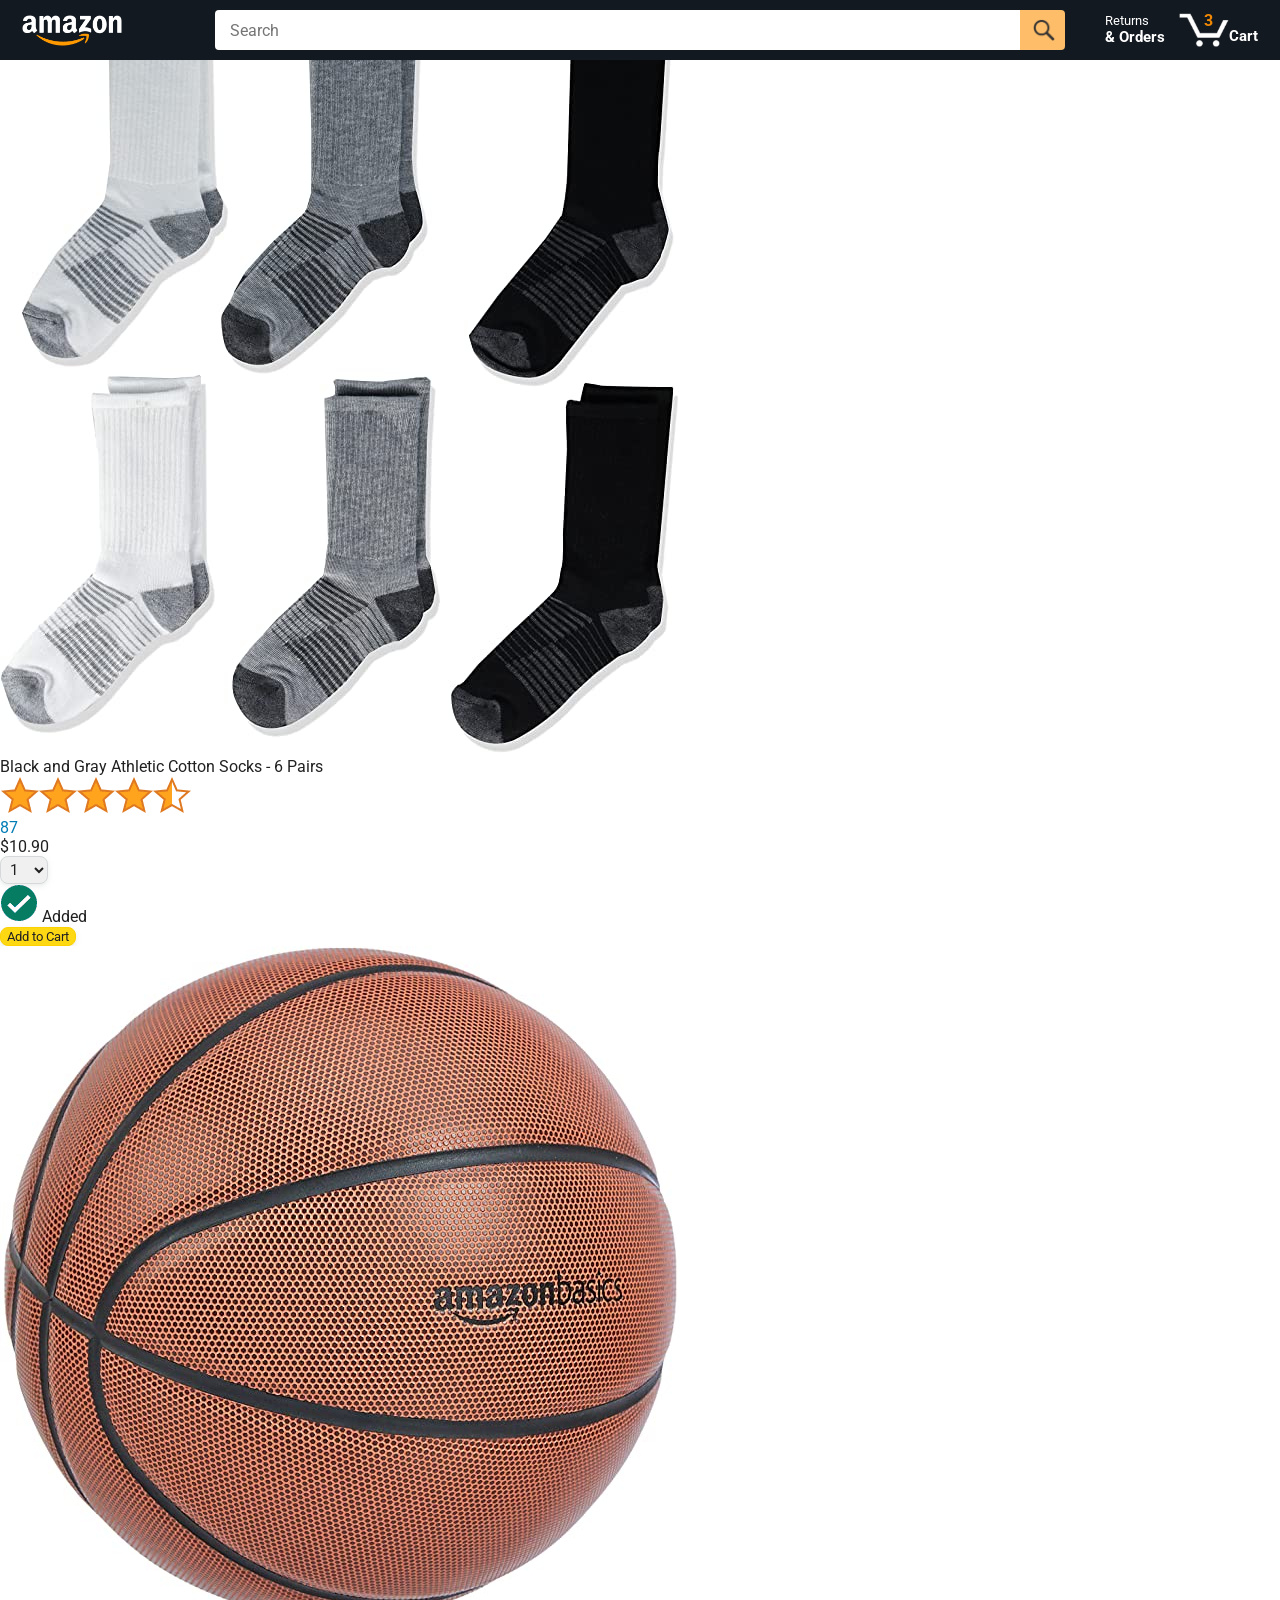
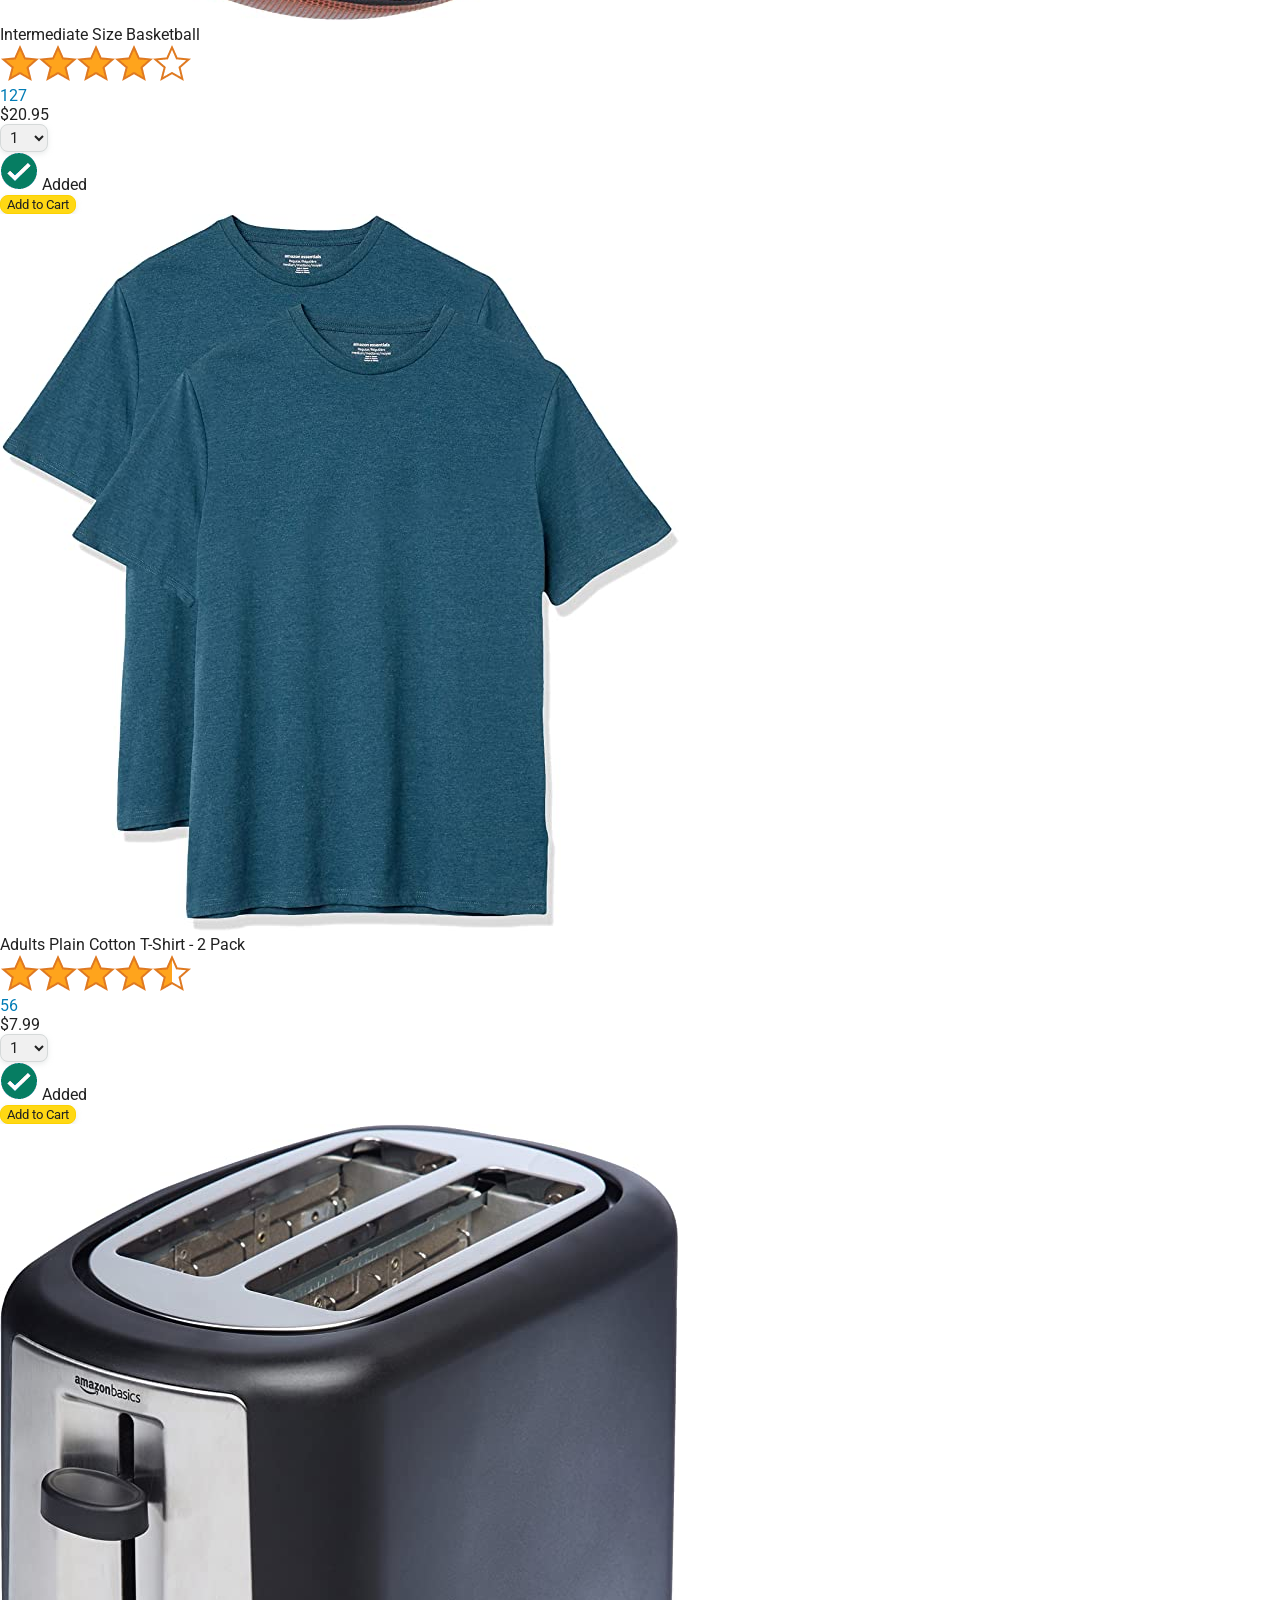
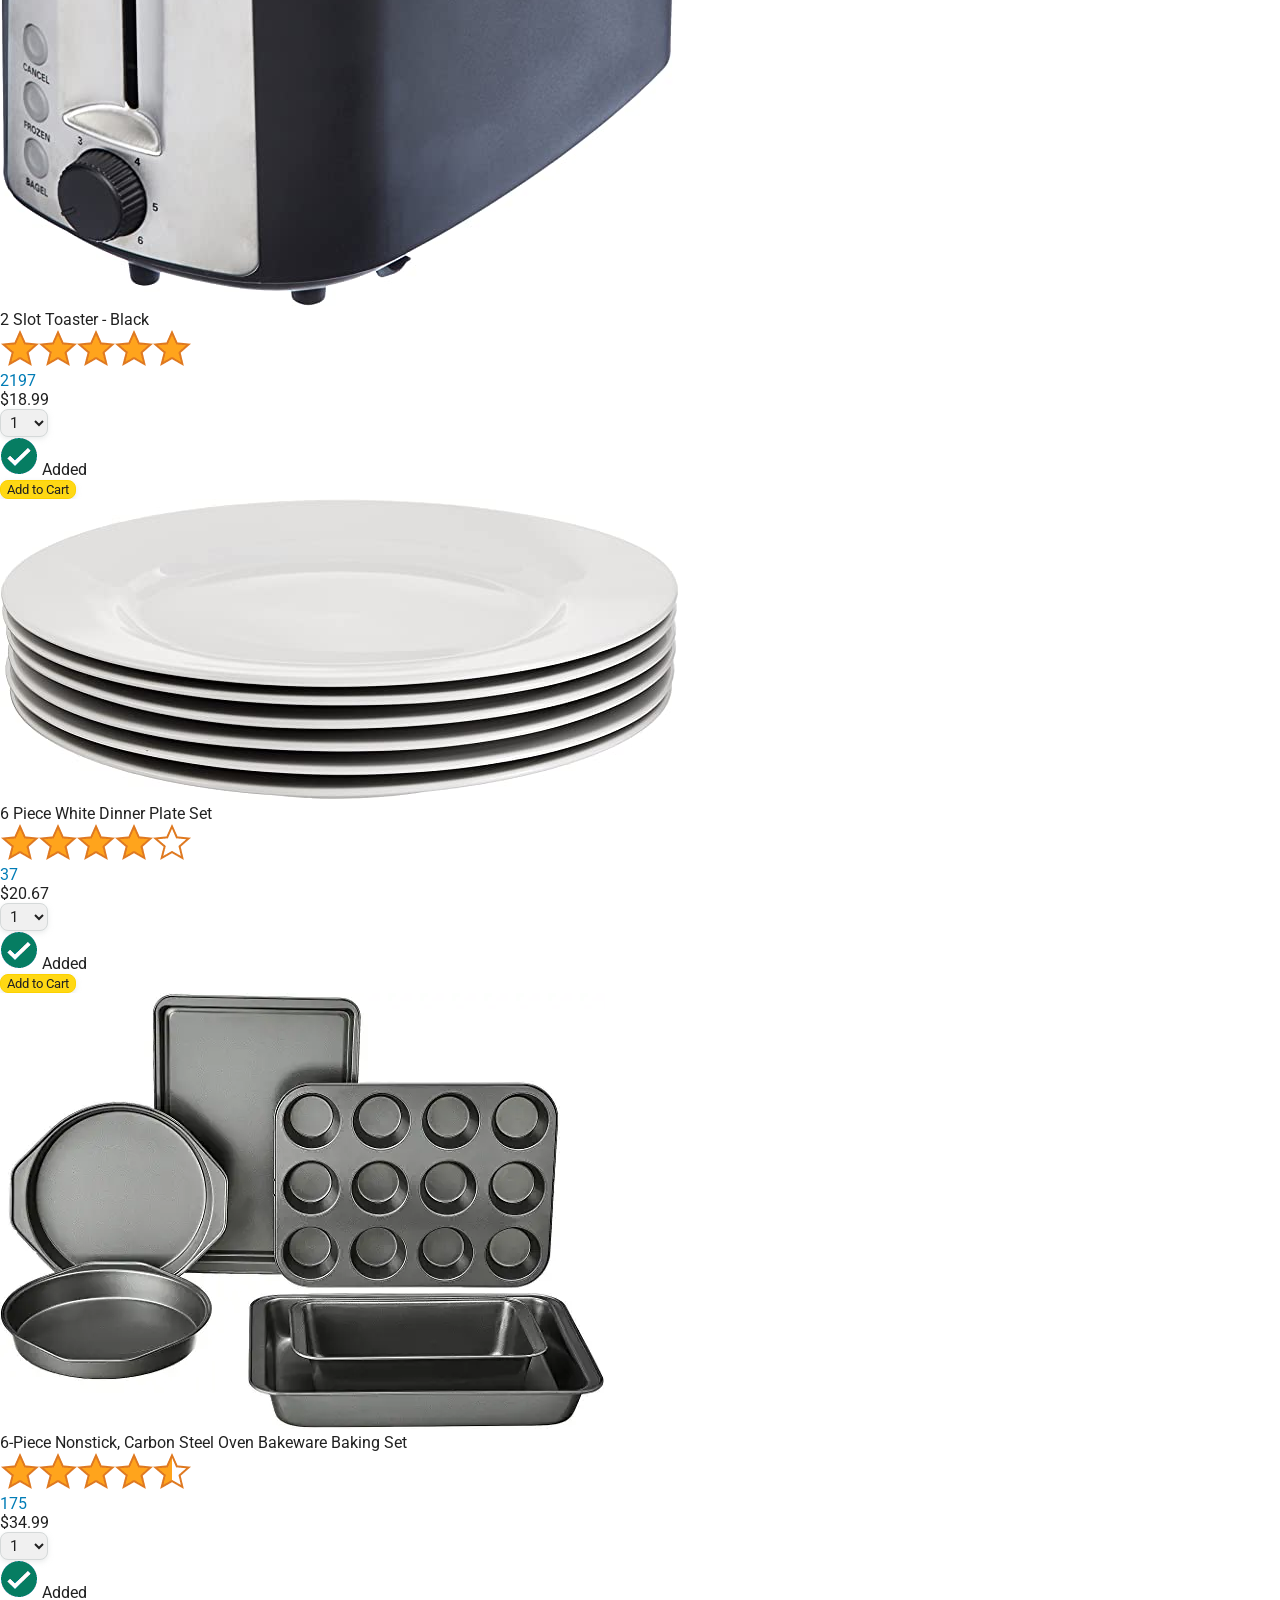
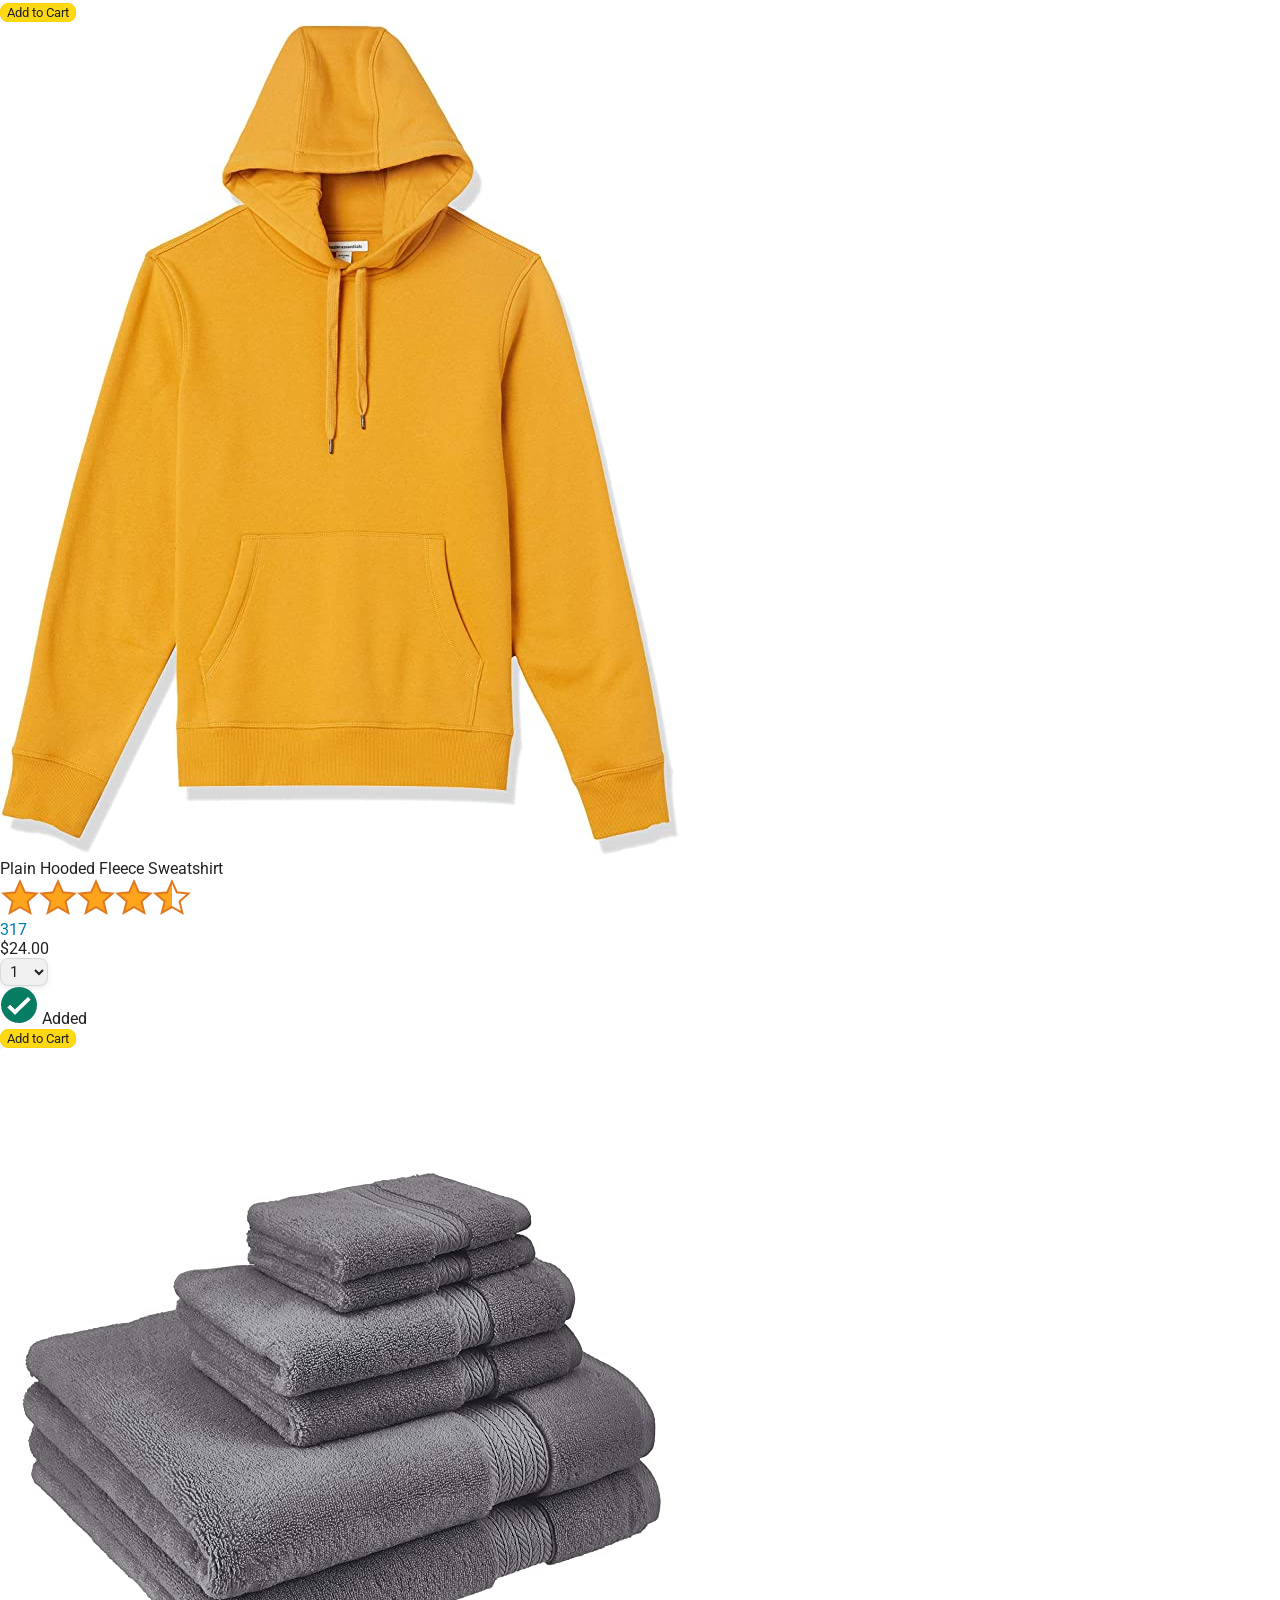
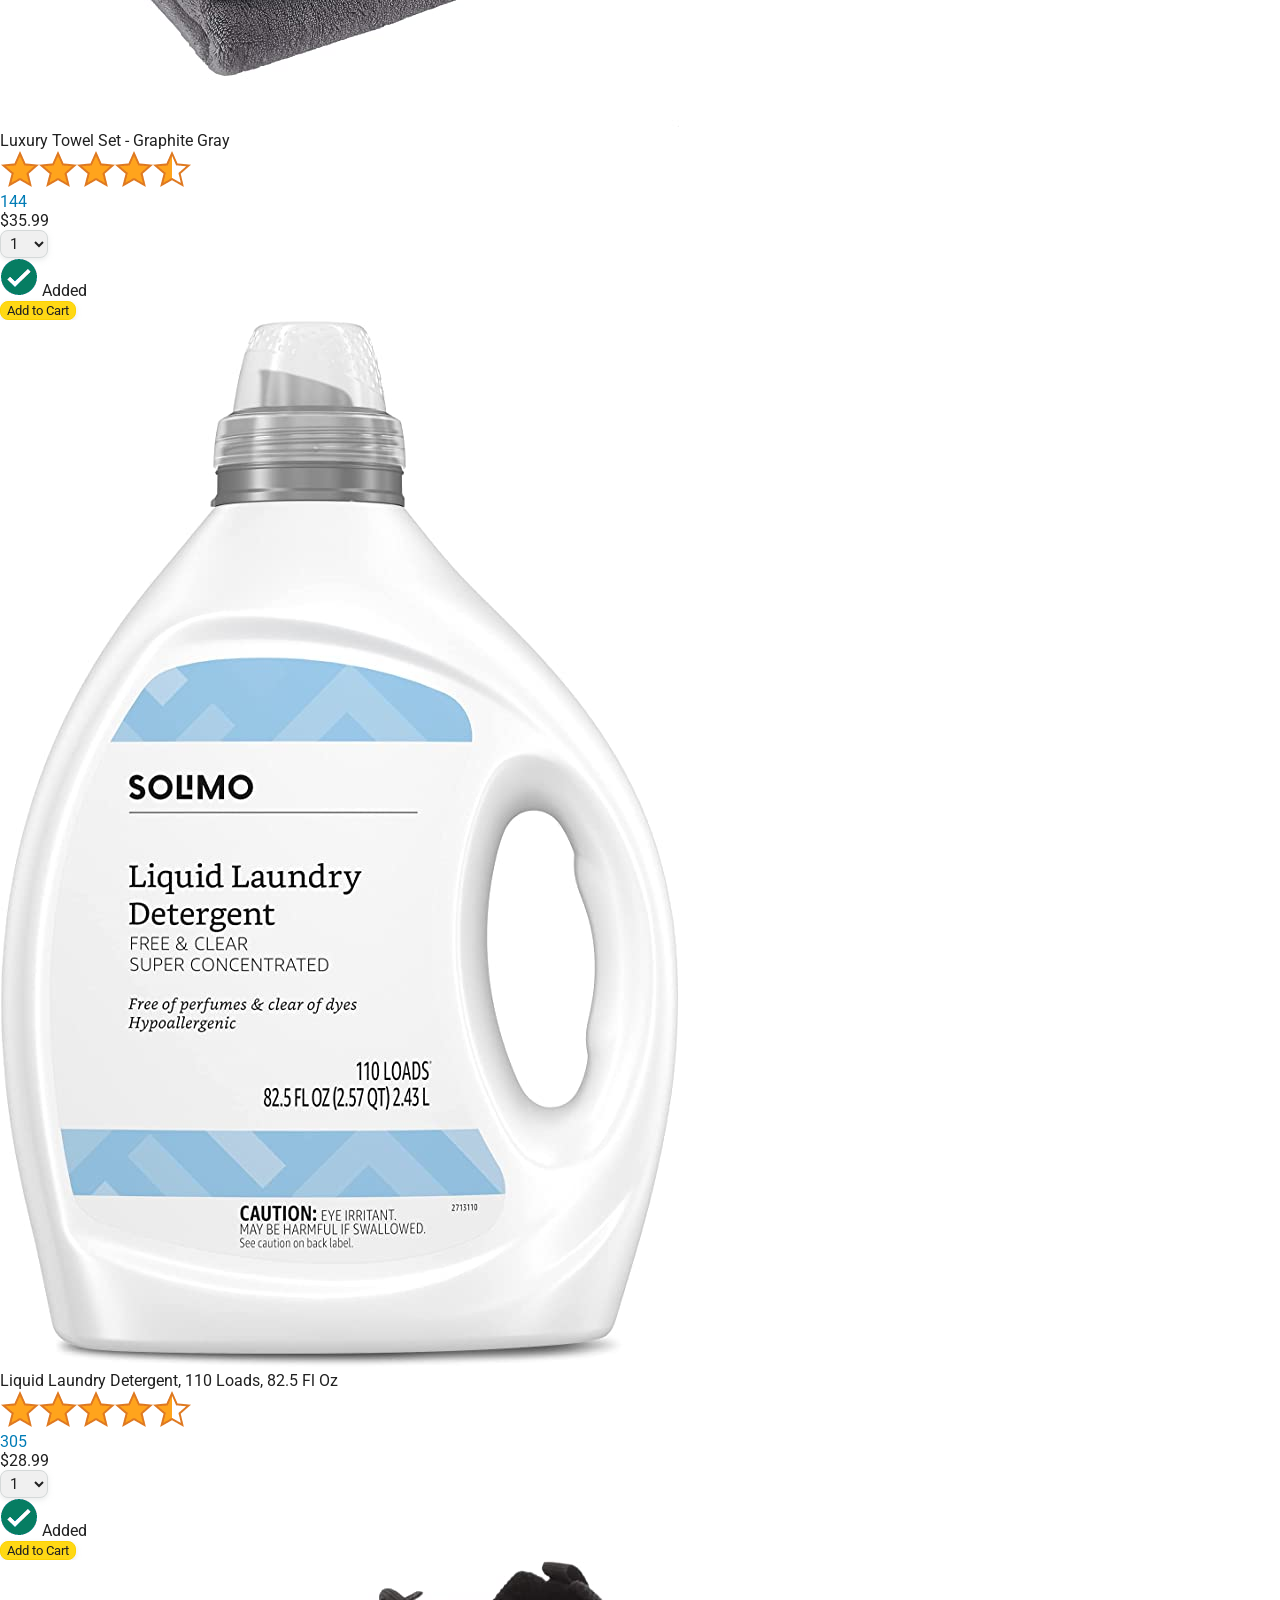
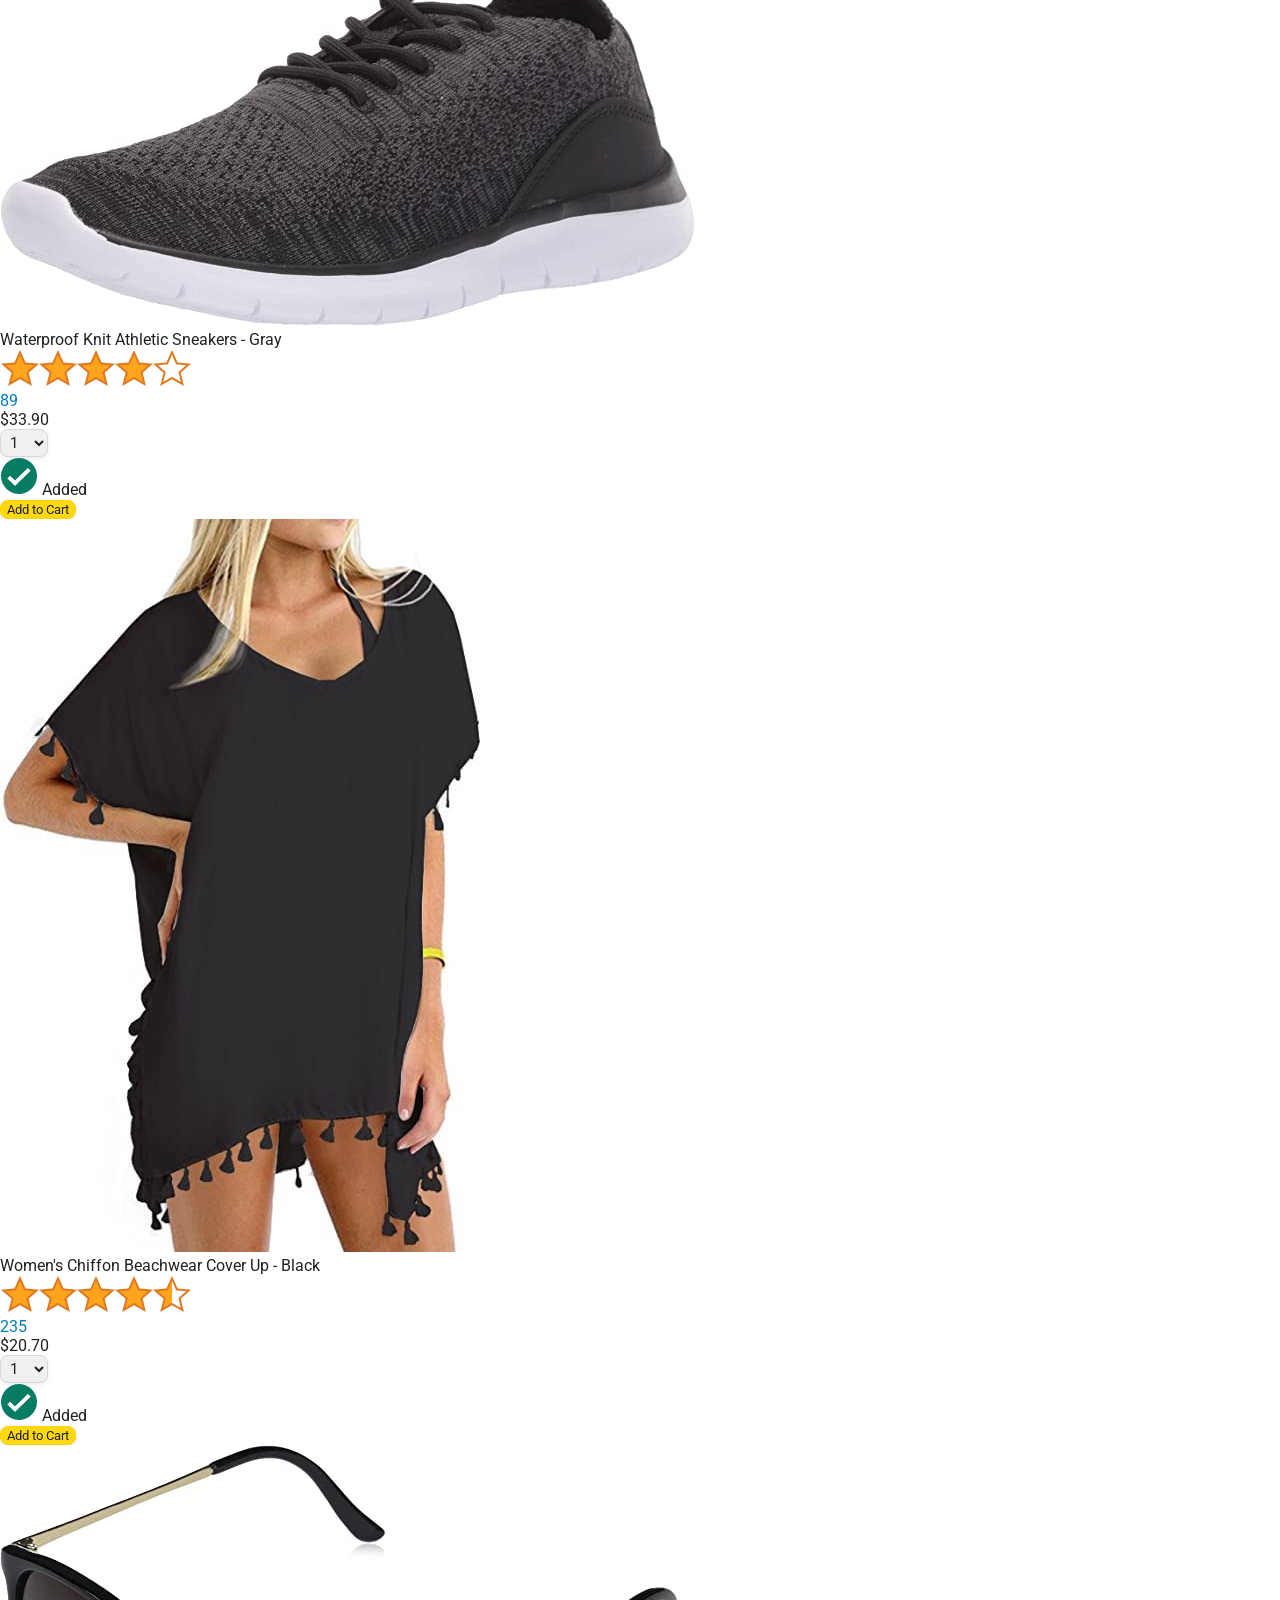
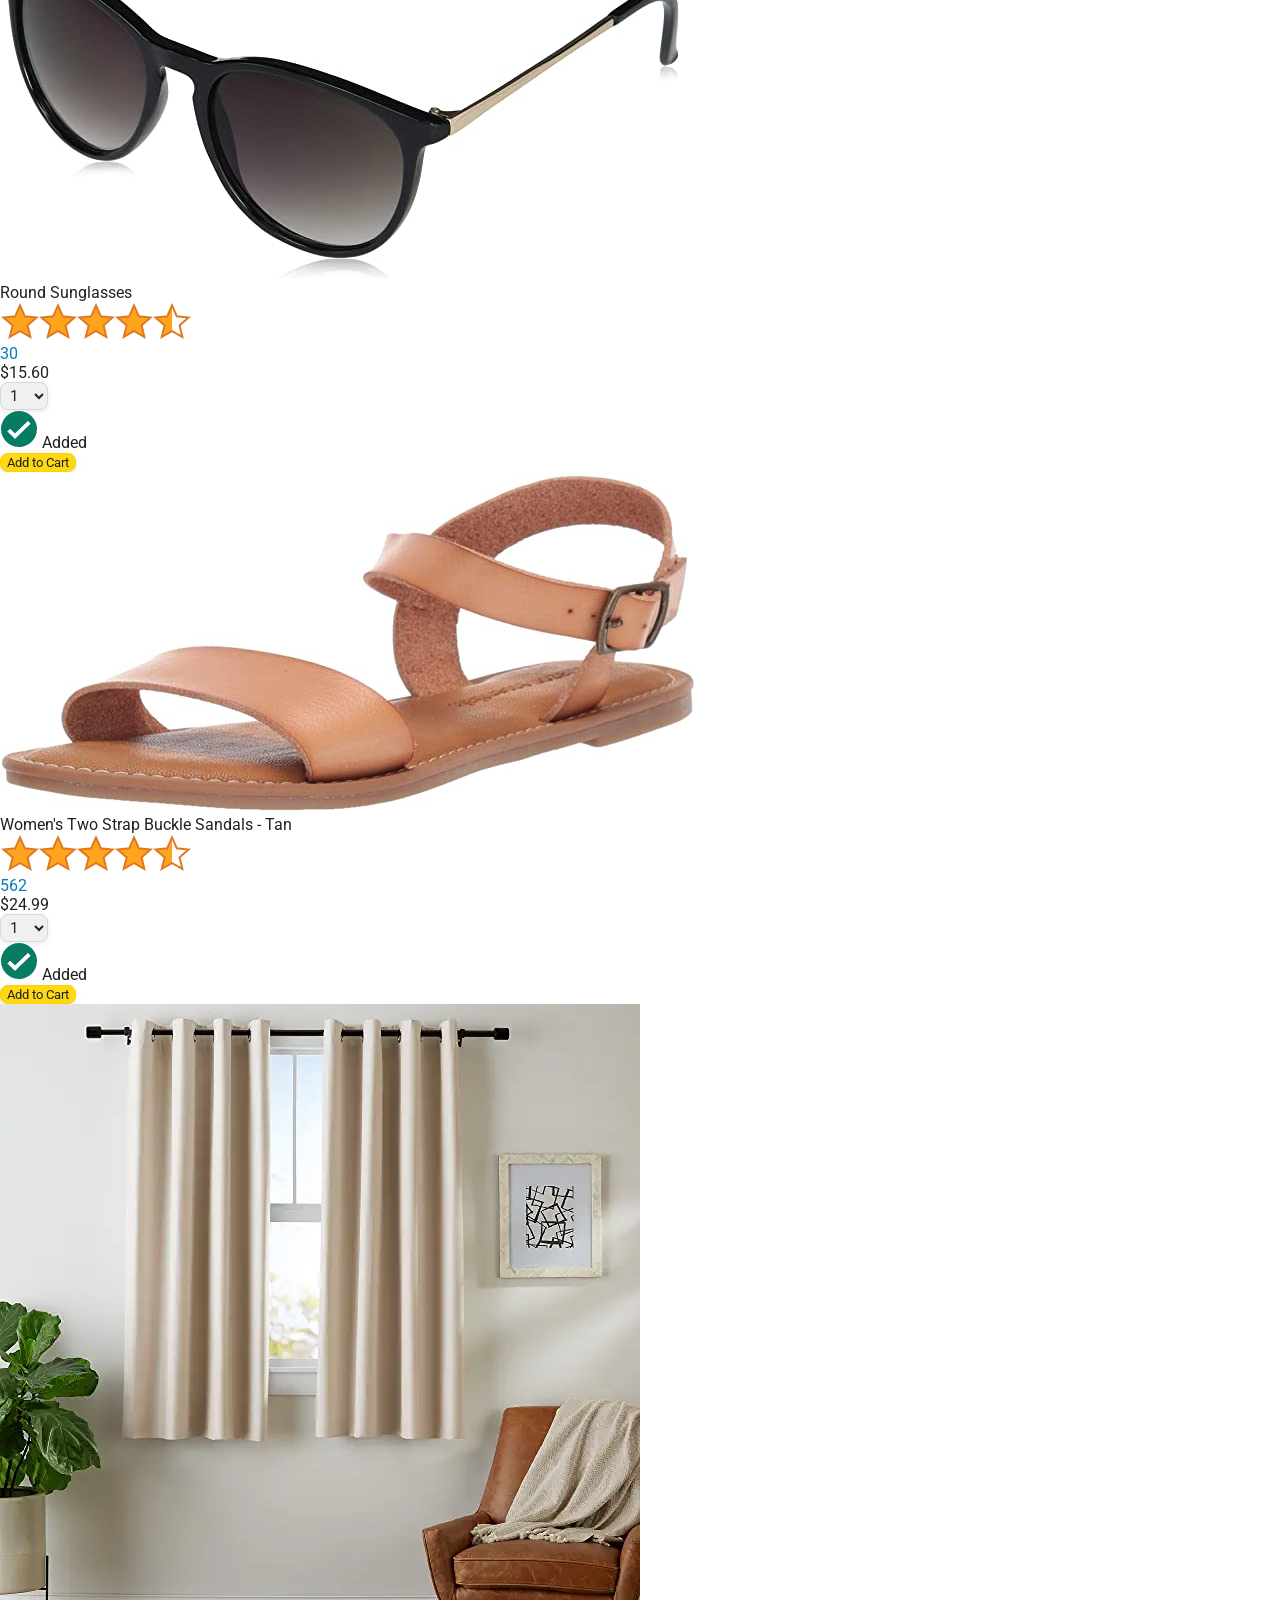
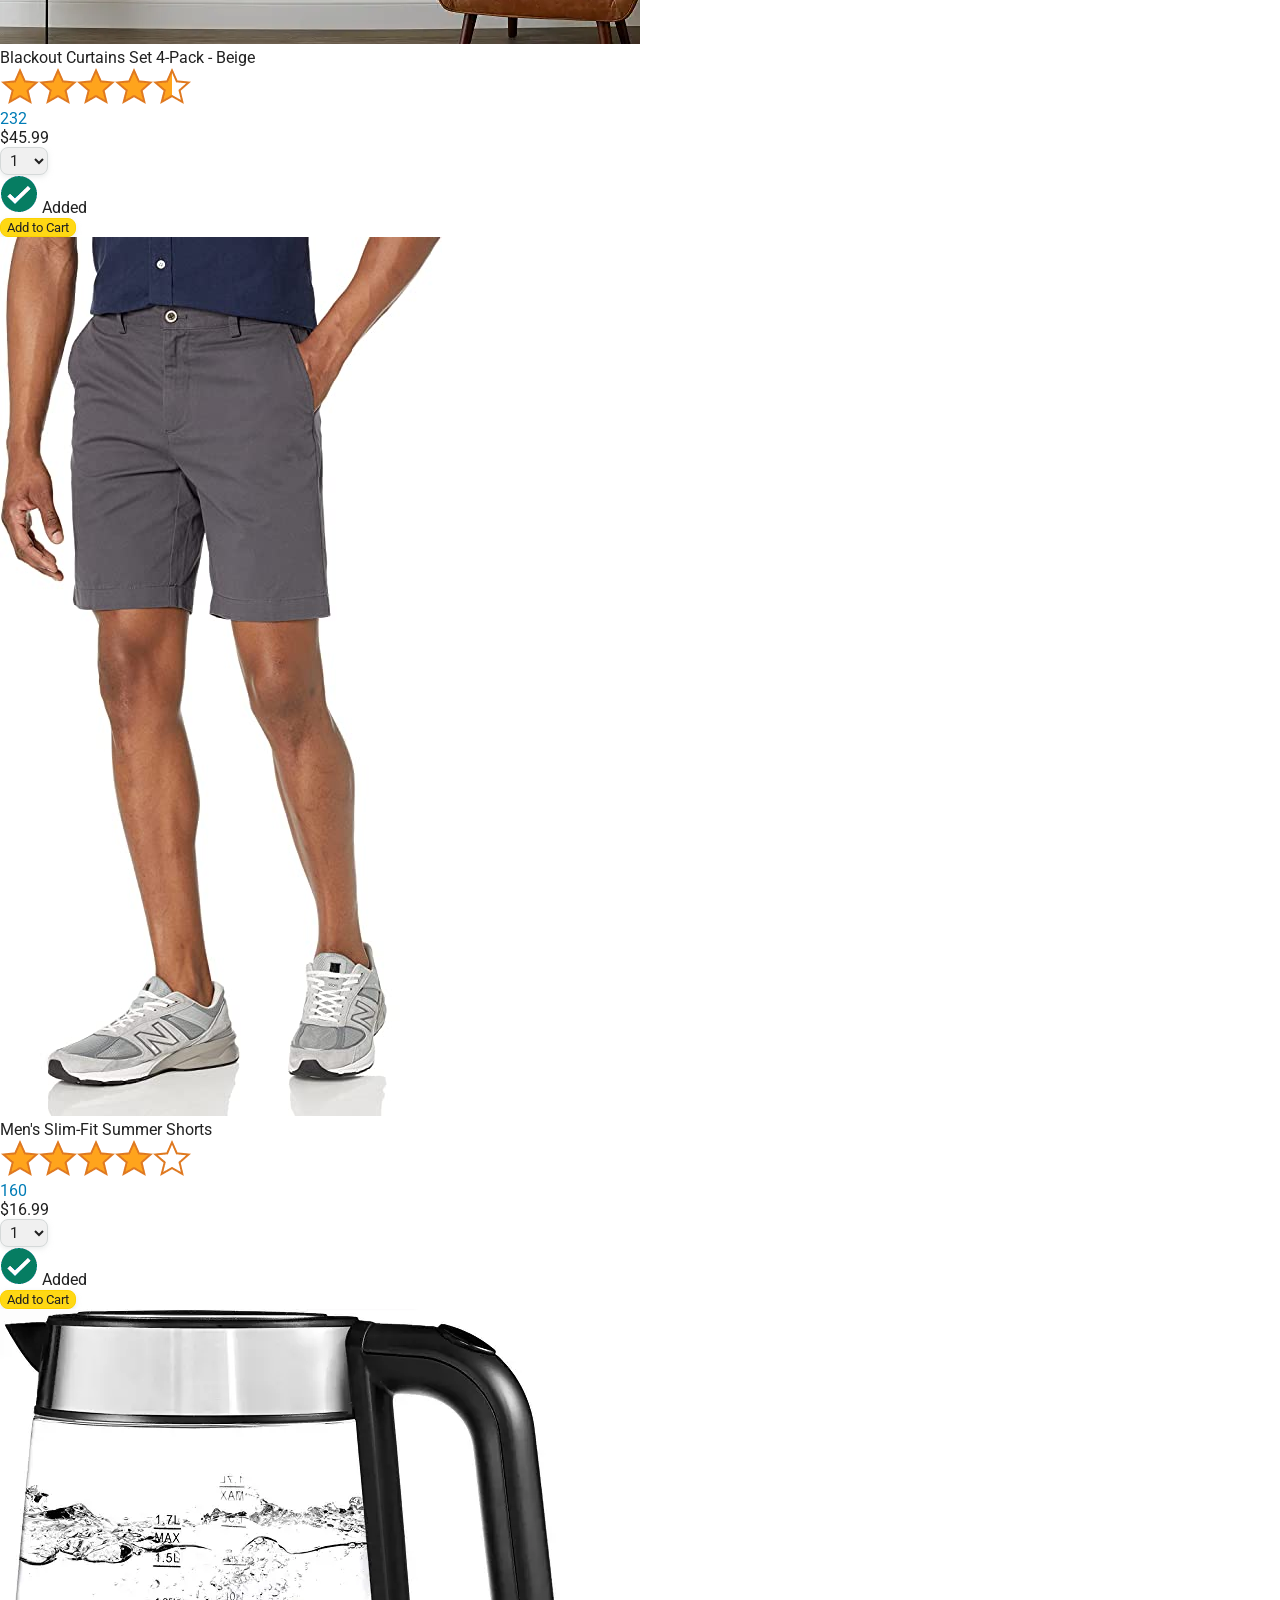
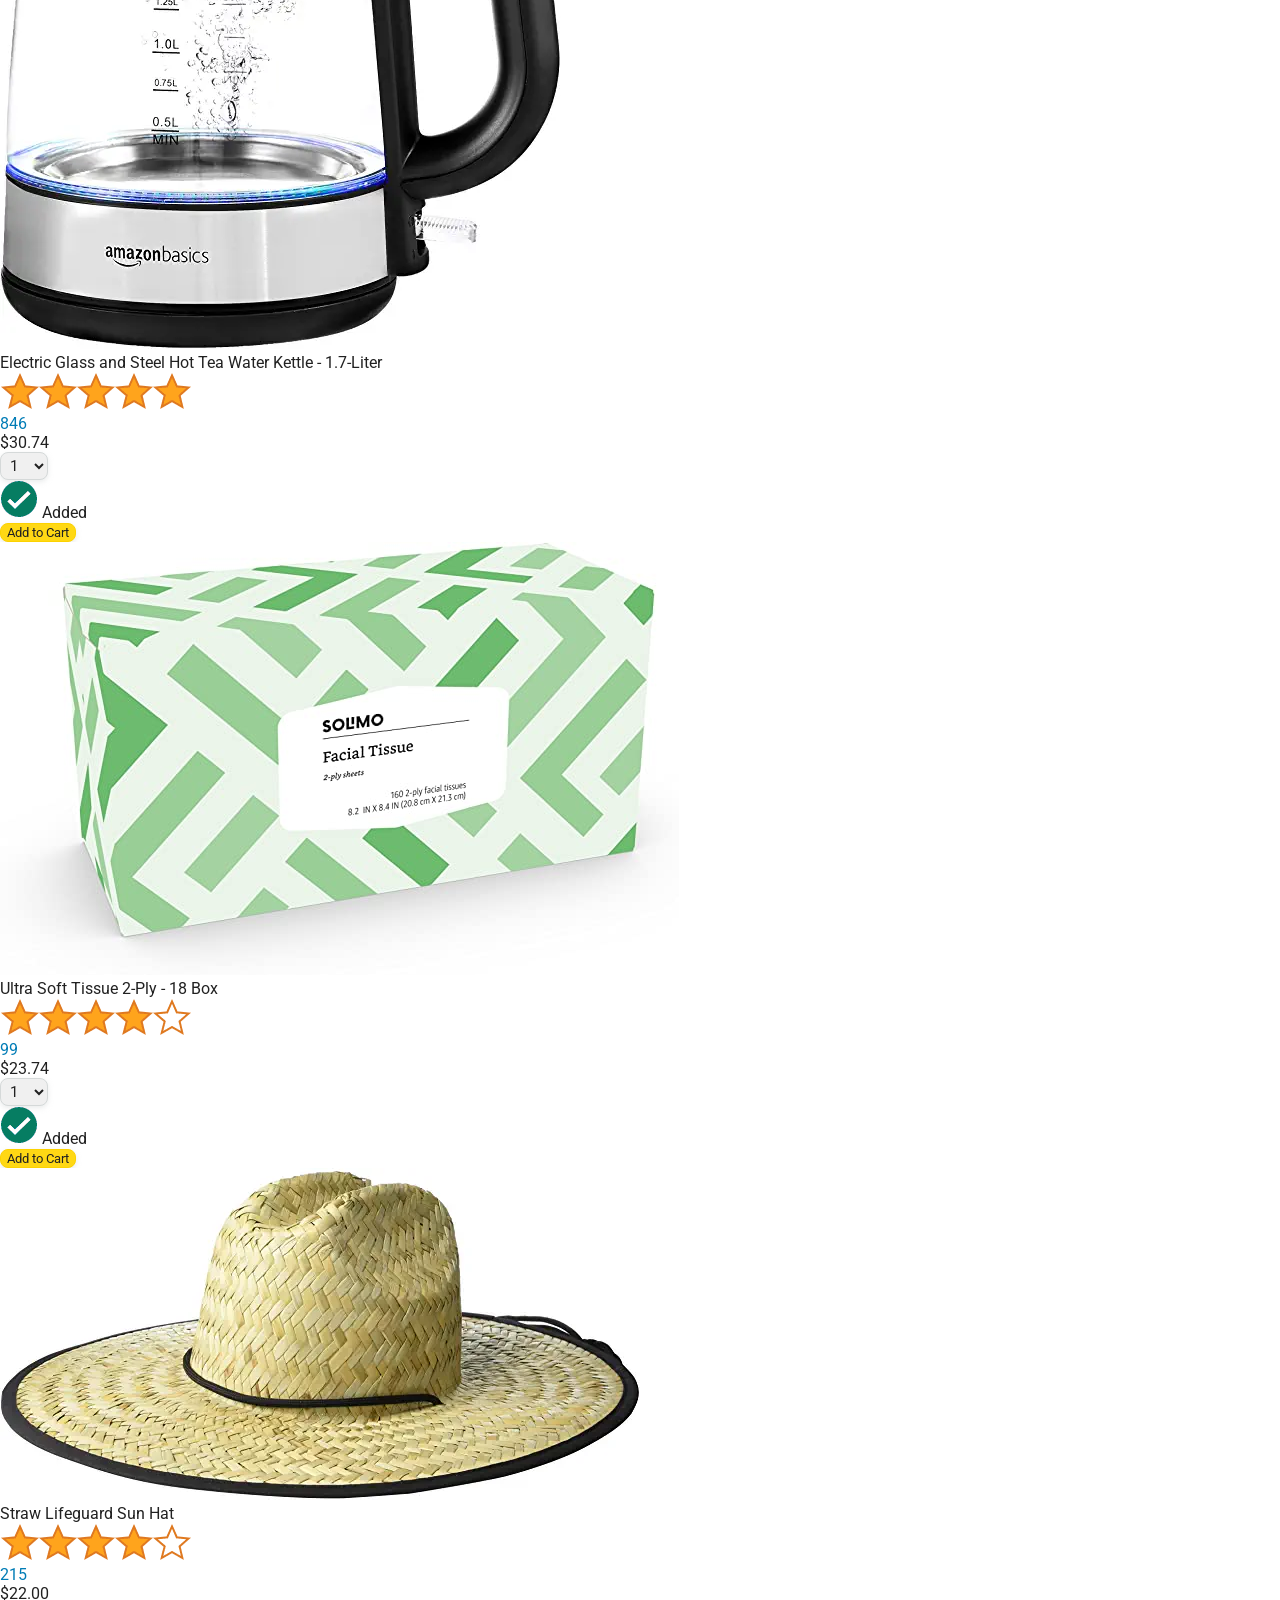
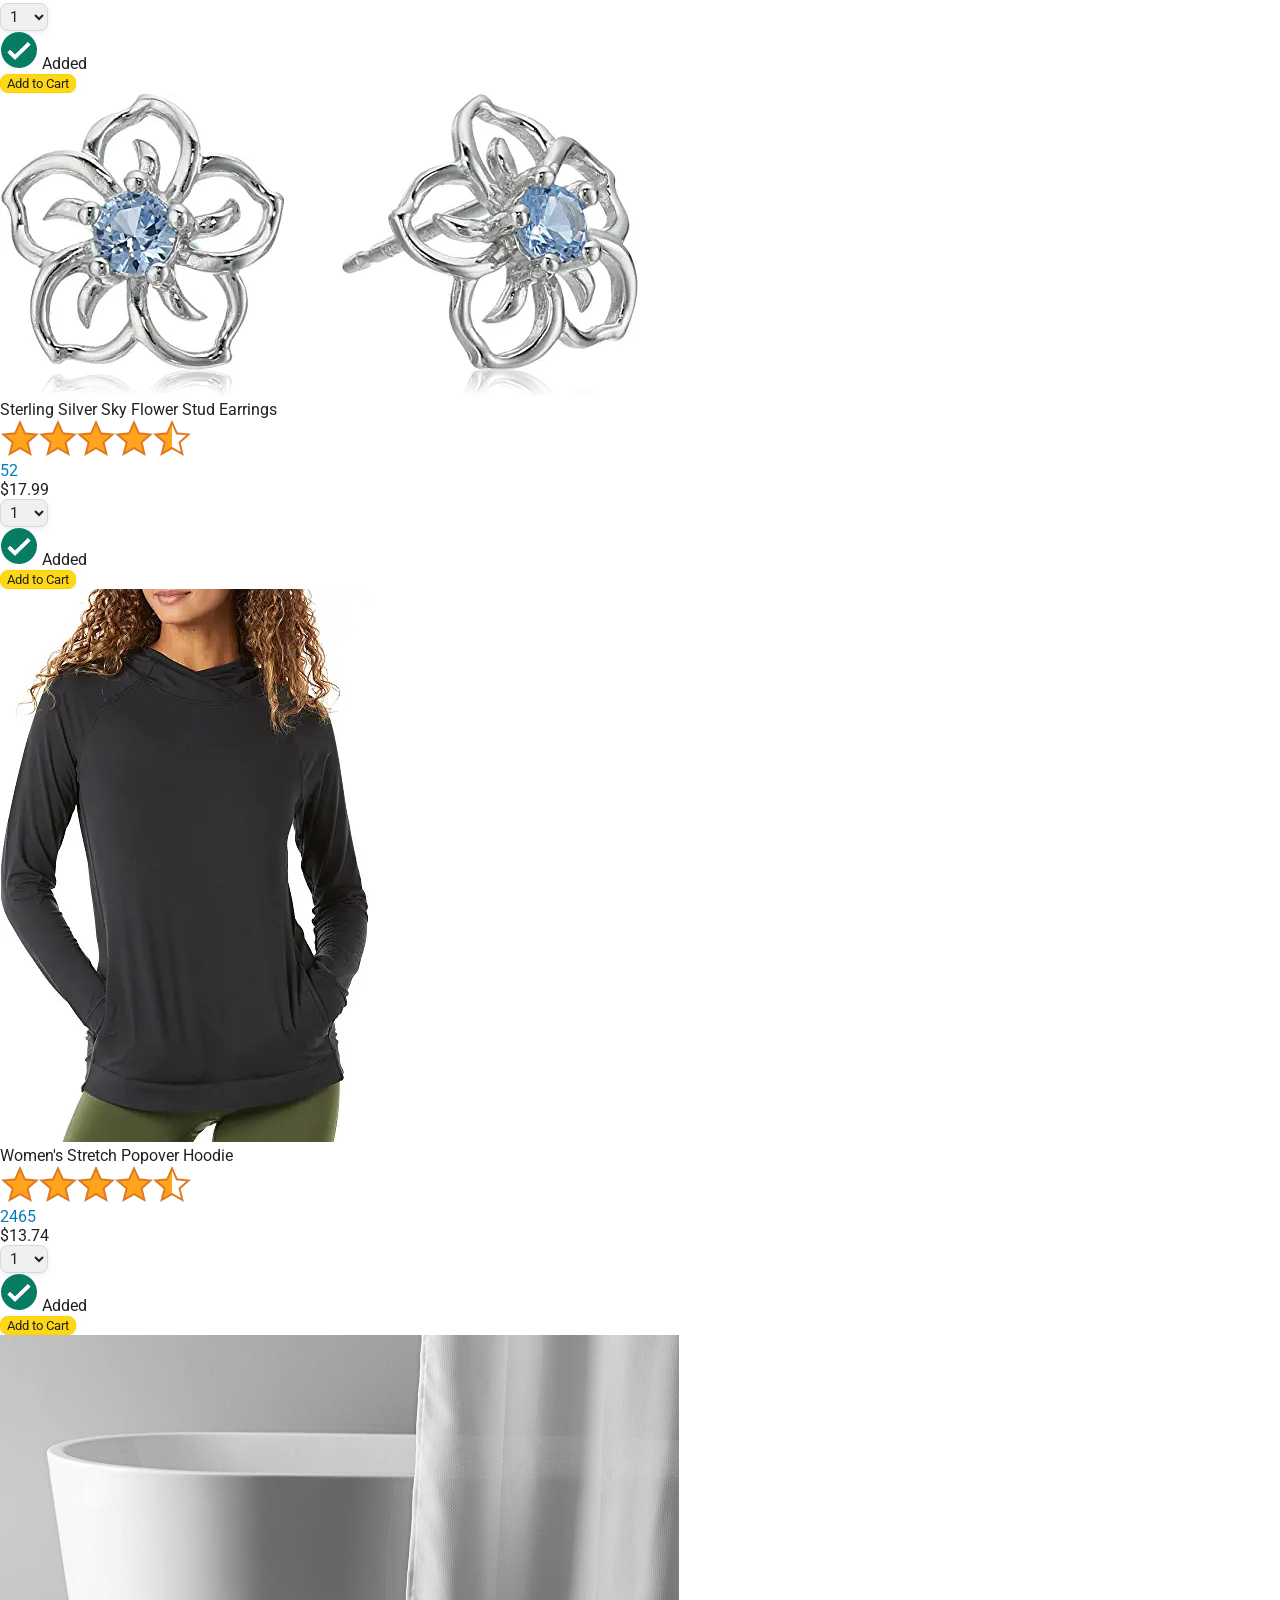
==== amazon.html @ c1619469 "generate html using js" ====
<!DOCTYPE html>
<html>
  <head>
    <title>Amazon Project</title>

    <!-- This code is needed for responsive design to work.
      (Responsive design = make the website look good on
      smaller screen sizes like a phone or a tablet). -->
    <meta name="viewport" content="width=device-width, initial-scale=1">

    <!-- Load a font called Roboto from Google Fonts. -->
    <link rel="preconnect" href="https://fonts.googleapis.com">
    <link rel="preconnect" href="https://fonts.gstatic.com" crossorigin>
    <link href="https://fonts.googleapis.com/css2?family=Roboto:wght@400;500;700&display=swap" rel="stylesheet">

    <!-- Here are the CSS files for this page. -->
    <link rel="stylesheet" href="styles/shared/general.css">
    <link rel="stylesheet" href="styles/shared/amazon-header.css">
    <link rel="stylesheet" href="styles/pages/amazon.css">
  </head>
  <body>
    <div class="amazon-header">
      <div class="amazon-header-left-section">
        <a href="amazon.html" class="header-link">
          <img class="amazon-logo"
            src="images/amazon-logo-white.png">
          <img class="amazon-mobile-logo"
            src="images/amazon-mobile-logo-white.png">
        </a>
      </div>

      <div class="amazon-header-middle-section">
        <input class="search-bar" type="text" placeholder="Search">

        <button class="search-button">
          <img class="search-icon" src="images/icons/search-icon.png">
        </button>
      </div>

      <div class="amazon-header-right-section">
        <a class="orders-link header-link" href="orders.html">
          <span class="returns-text">Returns</span>
          <span class="orders-text">& Orders</span>
        </a>

        <a class="cart-link header-link" href="checkout.html">
          <img class="cart-icon" src="images/icons/cart-icon.png">
          <div class="cart-quantity">3</div>
          <div class="cart-text">Cart</div>
        </a>
      </div>
    </div>
    
    <div class="main">
      <div class="products-grid js-grid">
        

        

       
      </div>
    </div>


    <script src="./data/products.js"></script>
    <script src="./javascript/amazon.js"></script>
  </body>
</html>
---- styles/shared/general.css ----
body {
  font-family: Roboto, Arial;
  color: rgb(33, 33, 33);
  /* The <body> element has a default margin of 8px
     on all sides. This removes the default margins. */
  margin: 0;
}

/* <p> elements have a default margin on the top
   and bottom. This removes the default margins. */
p {
  margin: 0;
}

button {
  cursor: pointer;
}

select {
  cursor: pointer;
}

input, select, button {
  font-family: Roboto, Arial;
}

.button-primary {
  color: rgb(33, 33, 33);
  background-color: rgb(255, 216, 20);
  border: 1px solid rgb(252, 210, 0);
  border-radius: 8px;
  cursor: pointer;
  box-shadow: 0 2px 5px rgba(213, 217, 217, 0.5);
}

.button-primary:hover {
  background-color: rgb(247, 202, 0);
  border: 1px solid rgb(242, 194, 0);
}

.button-primary:active {
  background: rgb(255, 216, 20);
  border-color: rgb(252, 210, 0);
  box-shadow: none;
}

.button-secondary {
  color: rgb(33, 33, 33);
  background: white;
  border: 1px solid rgb(213, 217, 217);
  border-radius: 8px;
  cursor: pointer;
  box-shadow: 0 2px 5px rgba(213, 217, 217, 0.5);
}

.button-secondary:hover {
  background-color: rgb(247, 250, 250);
}

.button-secondary:active {
  background-color: rgb(237, 253, 255);
  box-shadow: none;
}

/* These styles will limit text to 2 lines. Anything
   beyond 2 lines will be replaced with "..."
   You can find this code by using an A.I. tool or by
   searching in Google.
   https://css-tricks.com/almanac/properties/l/line-clamp/ */
.limit-text-to-2-lines {
  display: -webkit-box;
  -webkit-line-clamp: 2;
  -webkit-box-orient: vertical;
  overflow: hidden;
}

.link-primary {
  color: rgb(1, 124, 182);
  cursor: pointer;
}

.link-primary:hover {
  color: rgb(196, 80, 0);
}

/* Styles for dropdown selectors. */
select {
  color: rgb(33, 33, 33);
  background-color: rgb(240, 240, 240);
  border: 1px solid rgb(213, 217, 217);
  border-radius: 8px;
  padding: 3px 5px;
  font-size: 15px;
  cursor: pointer;
  box-shadow: 0 2px 5px rgba(213, 217, 217, 0.5);
}

select:focus,
input:focus {
  outline: 2px solid rgb(255, 153, 0);
}
---- styles/shared/amazon-header.css ----
.amazon-header {
  background-color: rgb(19, 25, 33);
  color: white;
  padding-left: 15px;
  padding-right: 15px;

  display: flex;
  align-items: center;
  justify-content: space-between;

  position: fixed;
  top: 0;
  left: 0;
  right: 0;
  height: 60px;
}

.amazon-header-left-section {
  width: 180px;
}

@media (max-width: 800px) {
  .amazon-header-left-section {
    width: unset;
  }
}

.header-link {
  display: inline-block;
  padding: 6px;
  border-radius: 2px;
  cursor: pointer;
  text-decoration: none;
  border: 1px solid rgba(0, 0, 0, 0);
}

.header-link:hover {
  border: 1px solid white;
}

.amazon-logo {
  width: 100px;
  margin-top: 5px;
}

.amazon-mobile-logo {
  display: none;
}

@media (max-width: 575px) {
  .amazon-logo {
    display: none;
  }

  .amazon-mobile-logo {
    display: block;
    height: 35px;
    margin-top: 5px;
  }
}

.amazon-header-middle-section {
  flex: 1;
  max-width: 850px;
  margin-left: 10px;
  margin-right: 10px;
  display: flex;
}

.search-bar {
  flex: 1;
  width: 0;
  font-size: 16px;
  height: 38px;
  padding-left: 15px;
  border: none;
  border-top-left-radius: 4px;
  border-bottom-left-radius: 4px;
  border-top-right-radius: 0;
  border-bottom-right-radius: 0;
}

.search-button {
  background-color: rgb(254, 189, 105);
  border: none;
  width: 45px;
  height: 40px;
  border-top-right-radius: 4px;
  border-bottom-right-radius: 4px;
  flex-shrink: 0;
}

.search-icon {
  height: 22px;
  margin-left: 2px;
  margin-top: 3px;
}

.amazon-header-right-section {
  width: 180px;
  flex-shrink: 0;
  display: flex;
  justify-content: end;
}

.orders-link {
  color: white;
}

.returns-text {
  display: block;
  font-size: 13px;
}

.orders-text {
  display: block;
  font-size: 15px;
  font-weight: 700;
}

.cart-link {
  color: white;
  display: flex;
  align-items: center;
  position: relative;
}

.cart-icon {
  width: 50px;
}

.cart-text {
  margin-top: 12px;
  font-size: 15px;
  font-weight: 700;
}

.cart-quantity {
  color: rgb(240, 136, 4);
  font-size: 16px;
  font-weight: 700;

  position: absolute;
  top: 4px;
  left: 22px;
  
  width: 26px;
  text-align: center;
}
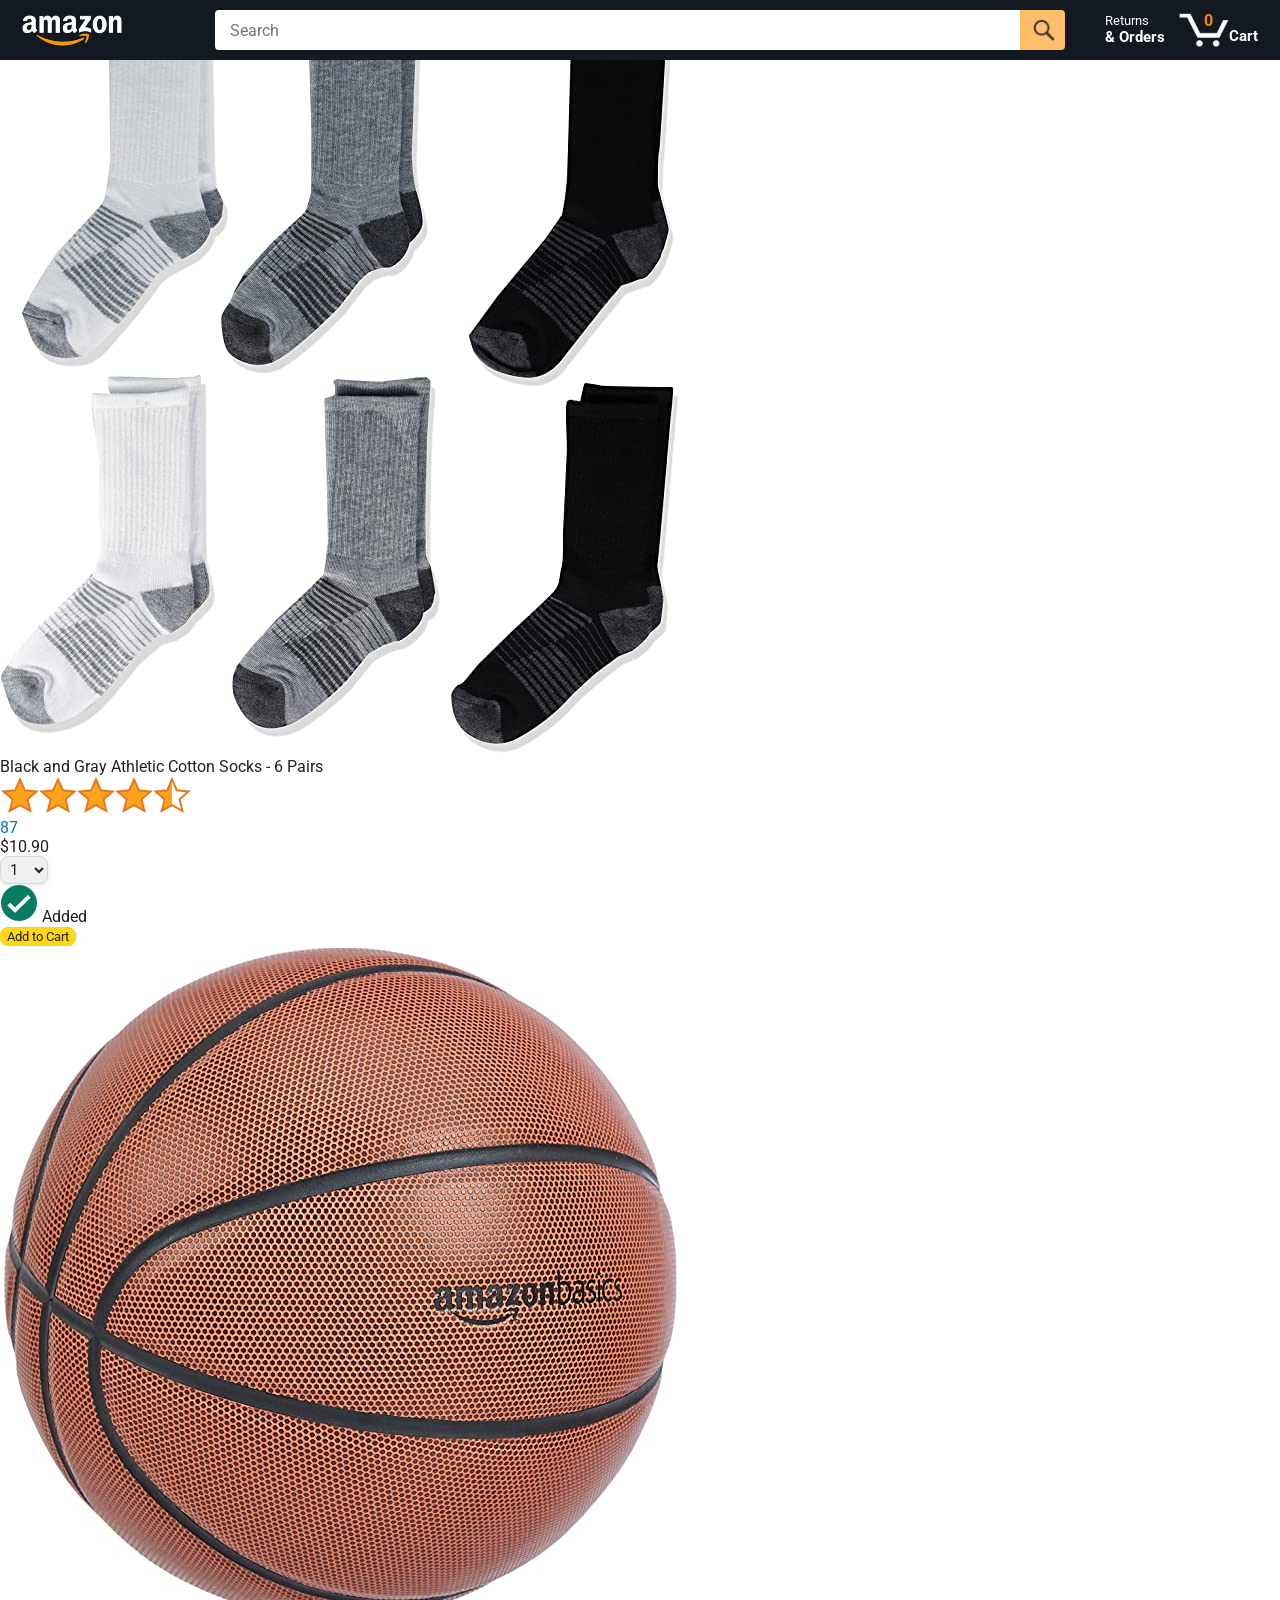
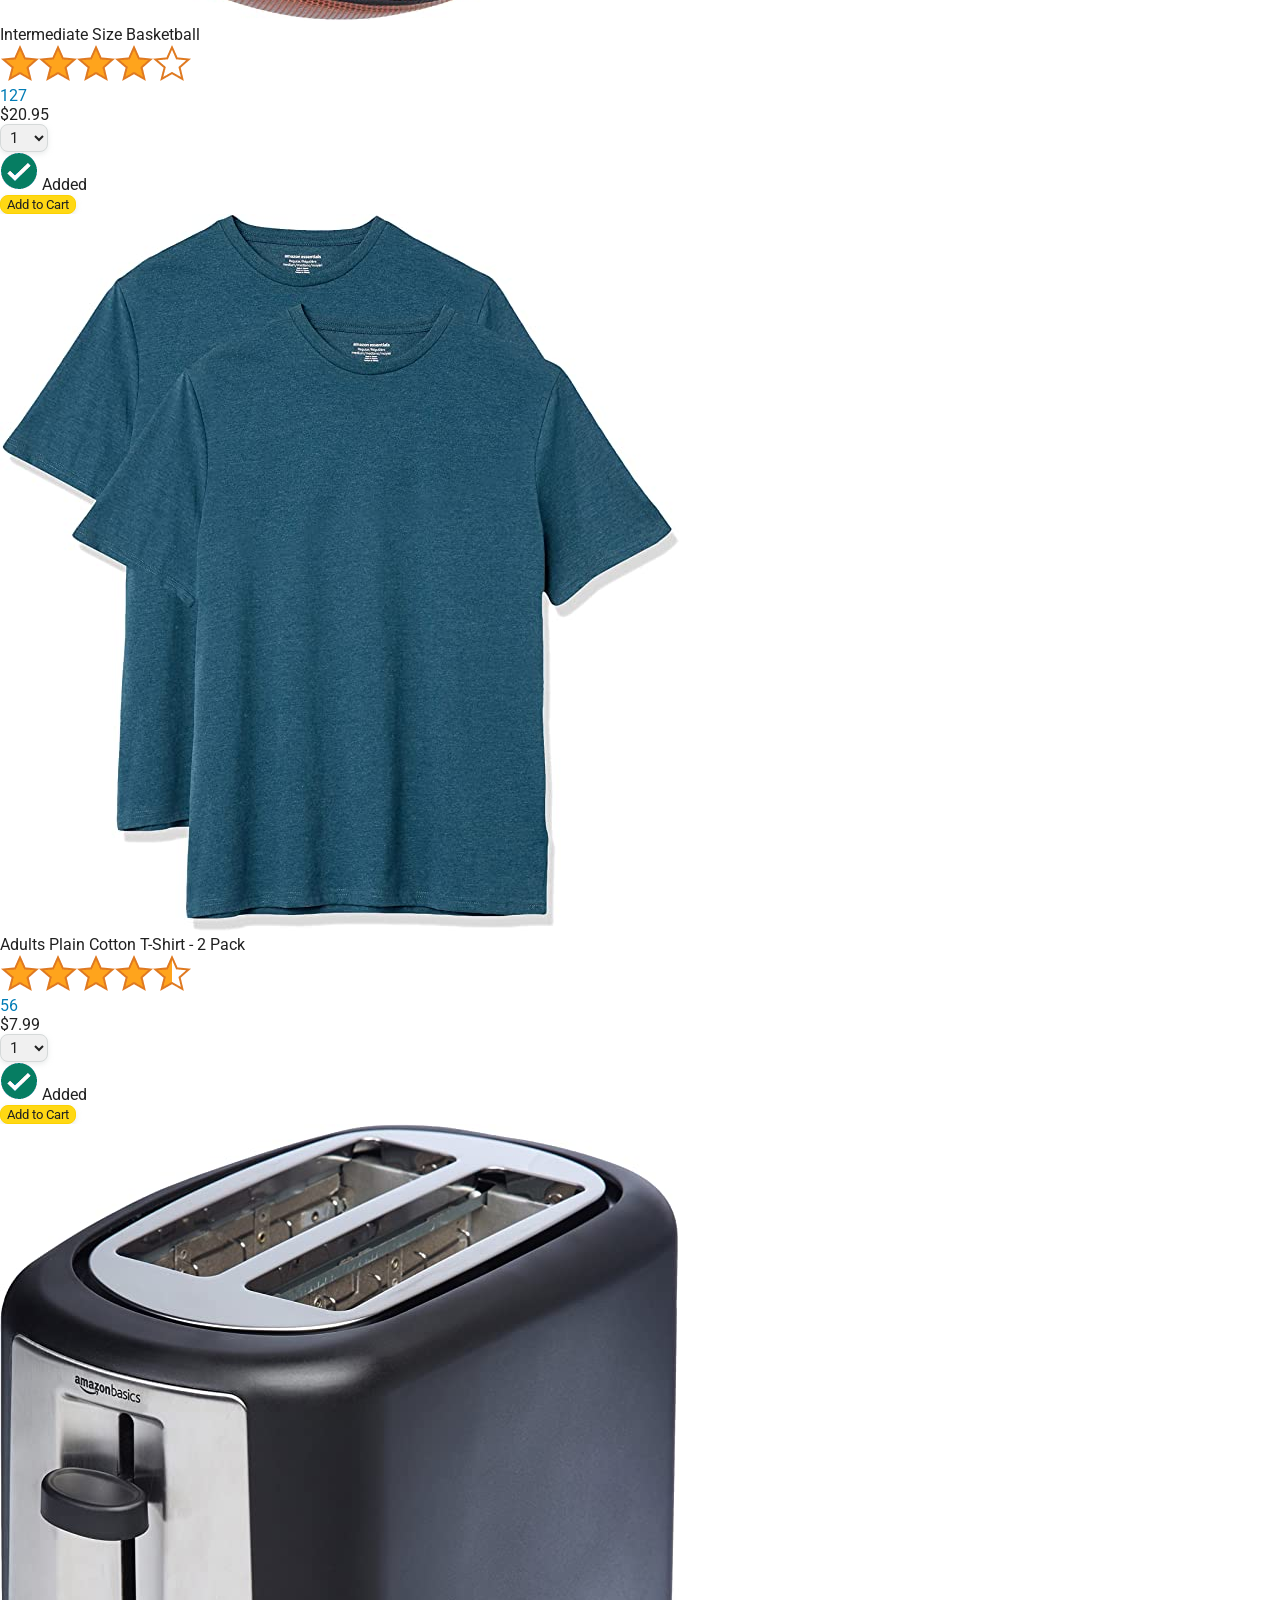
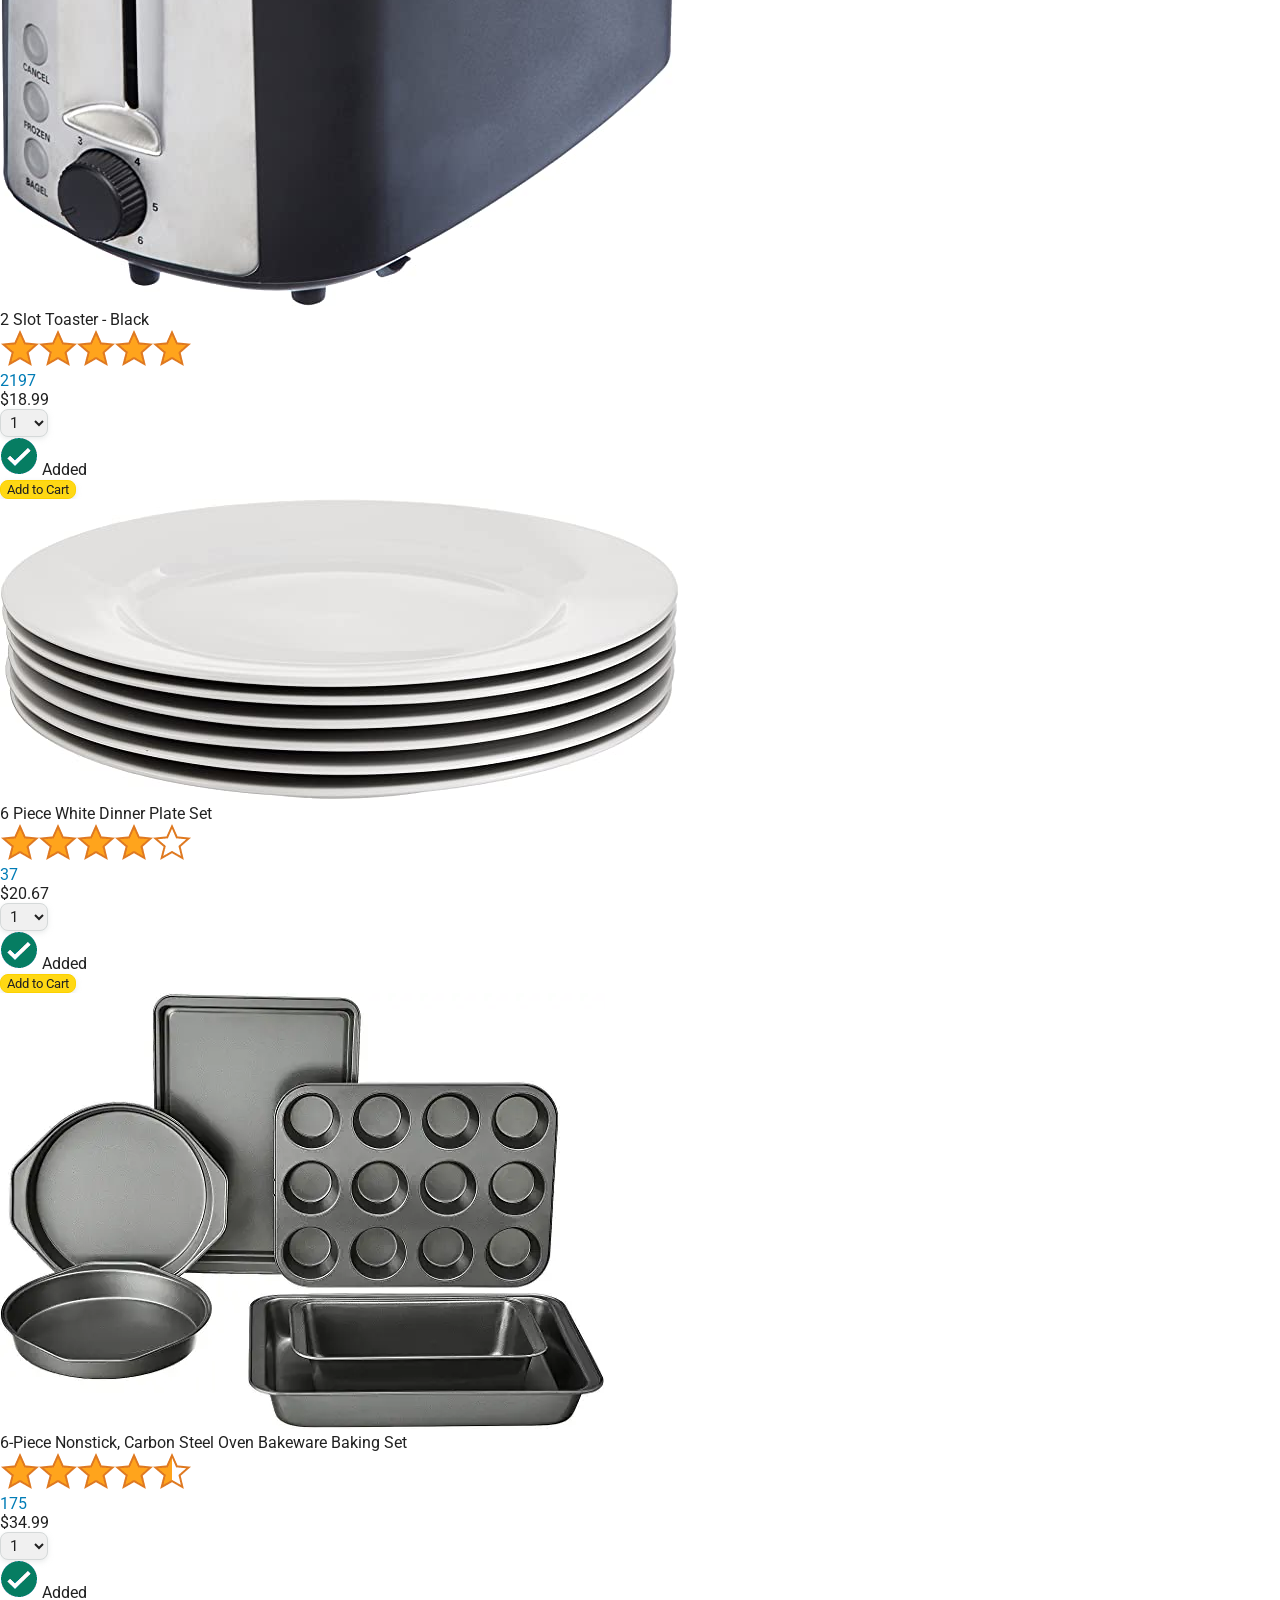
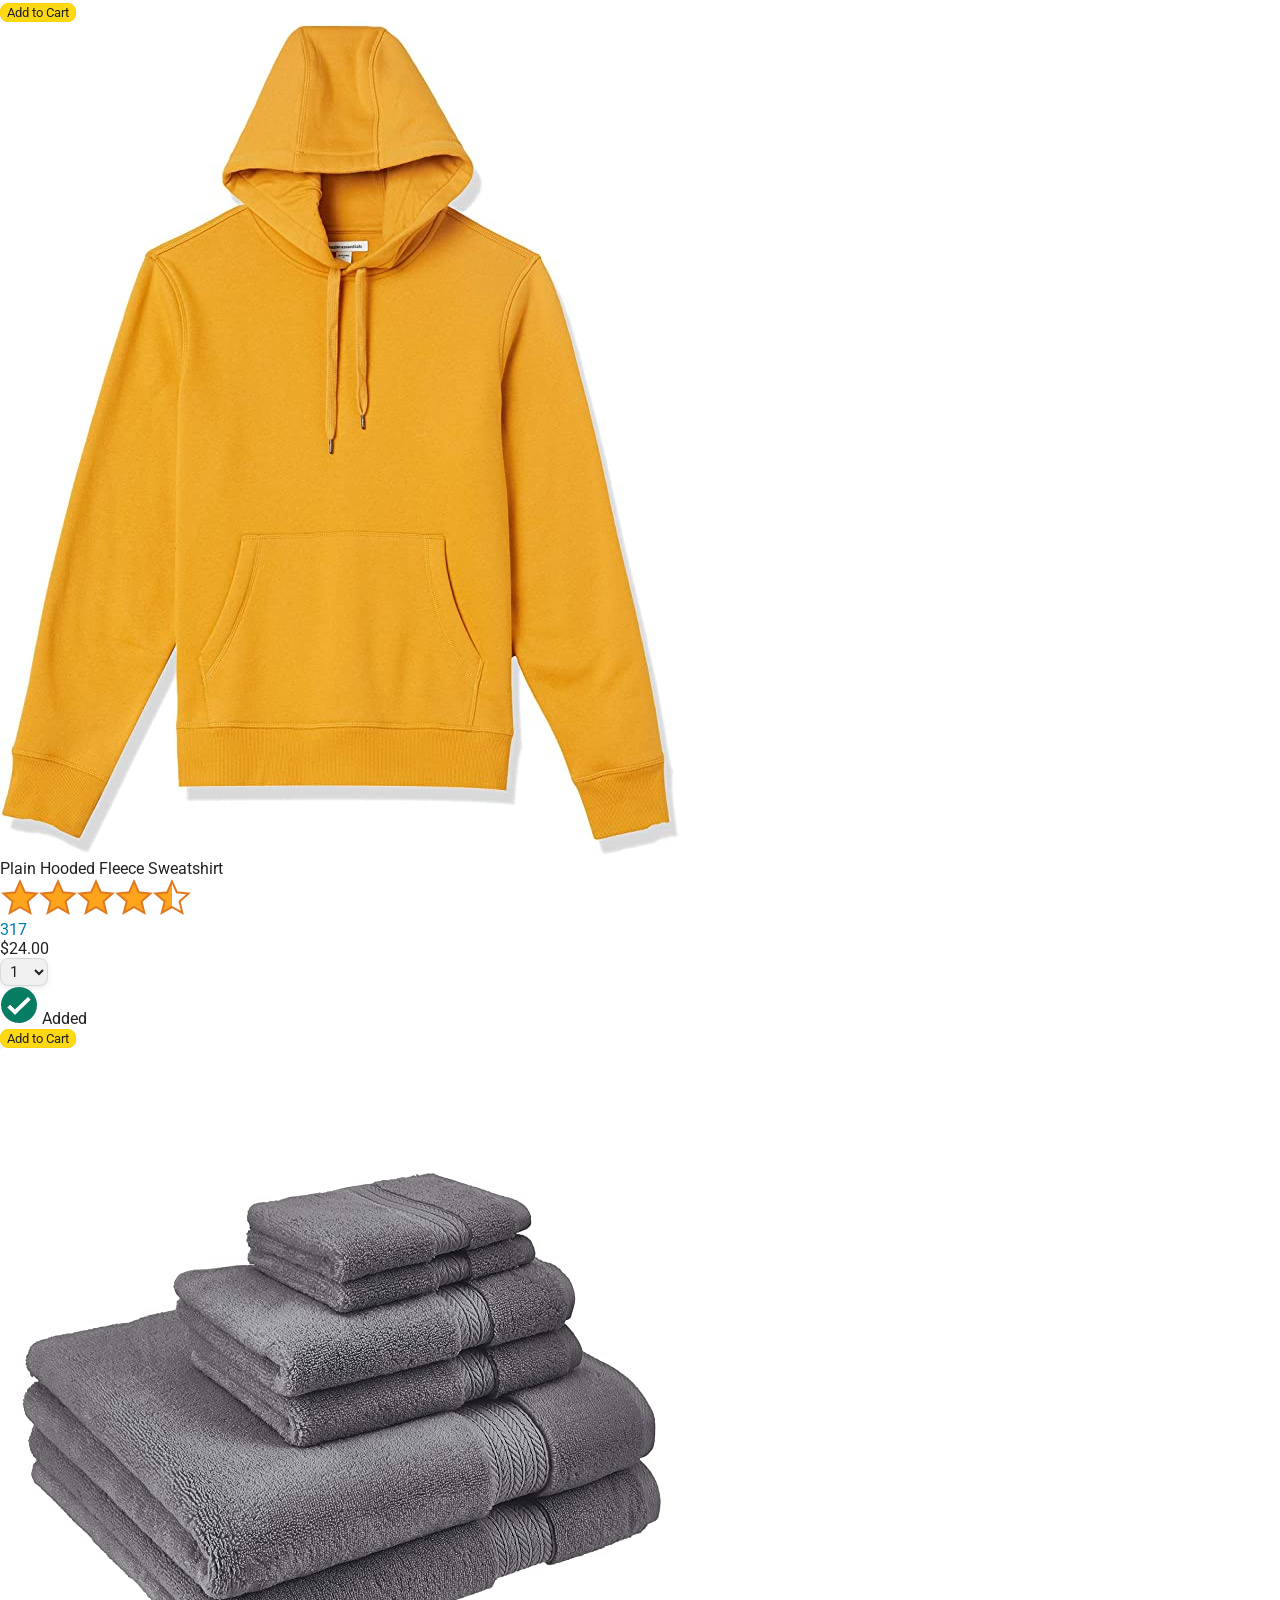
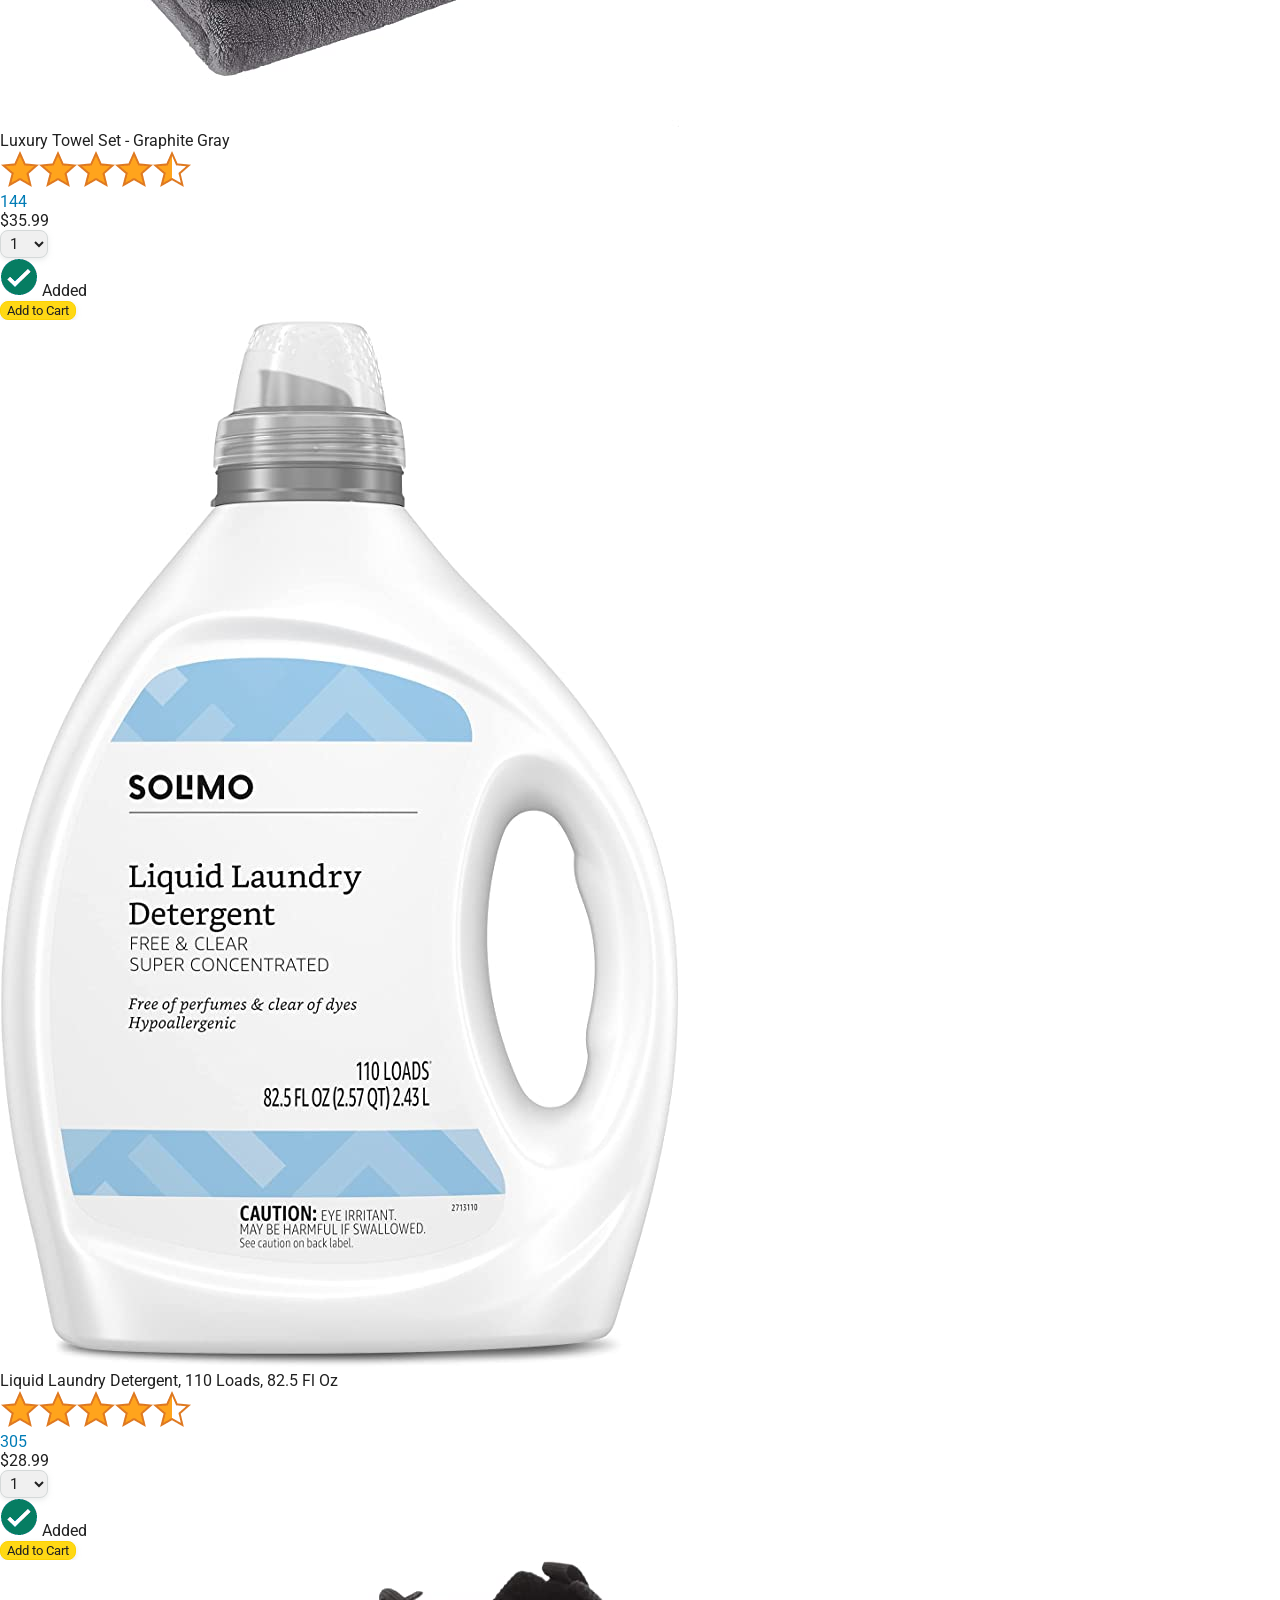
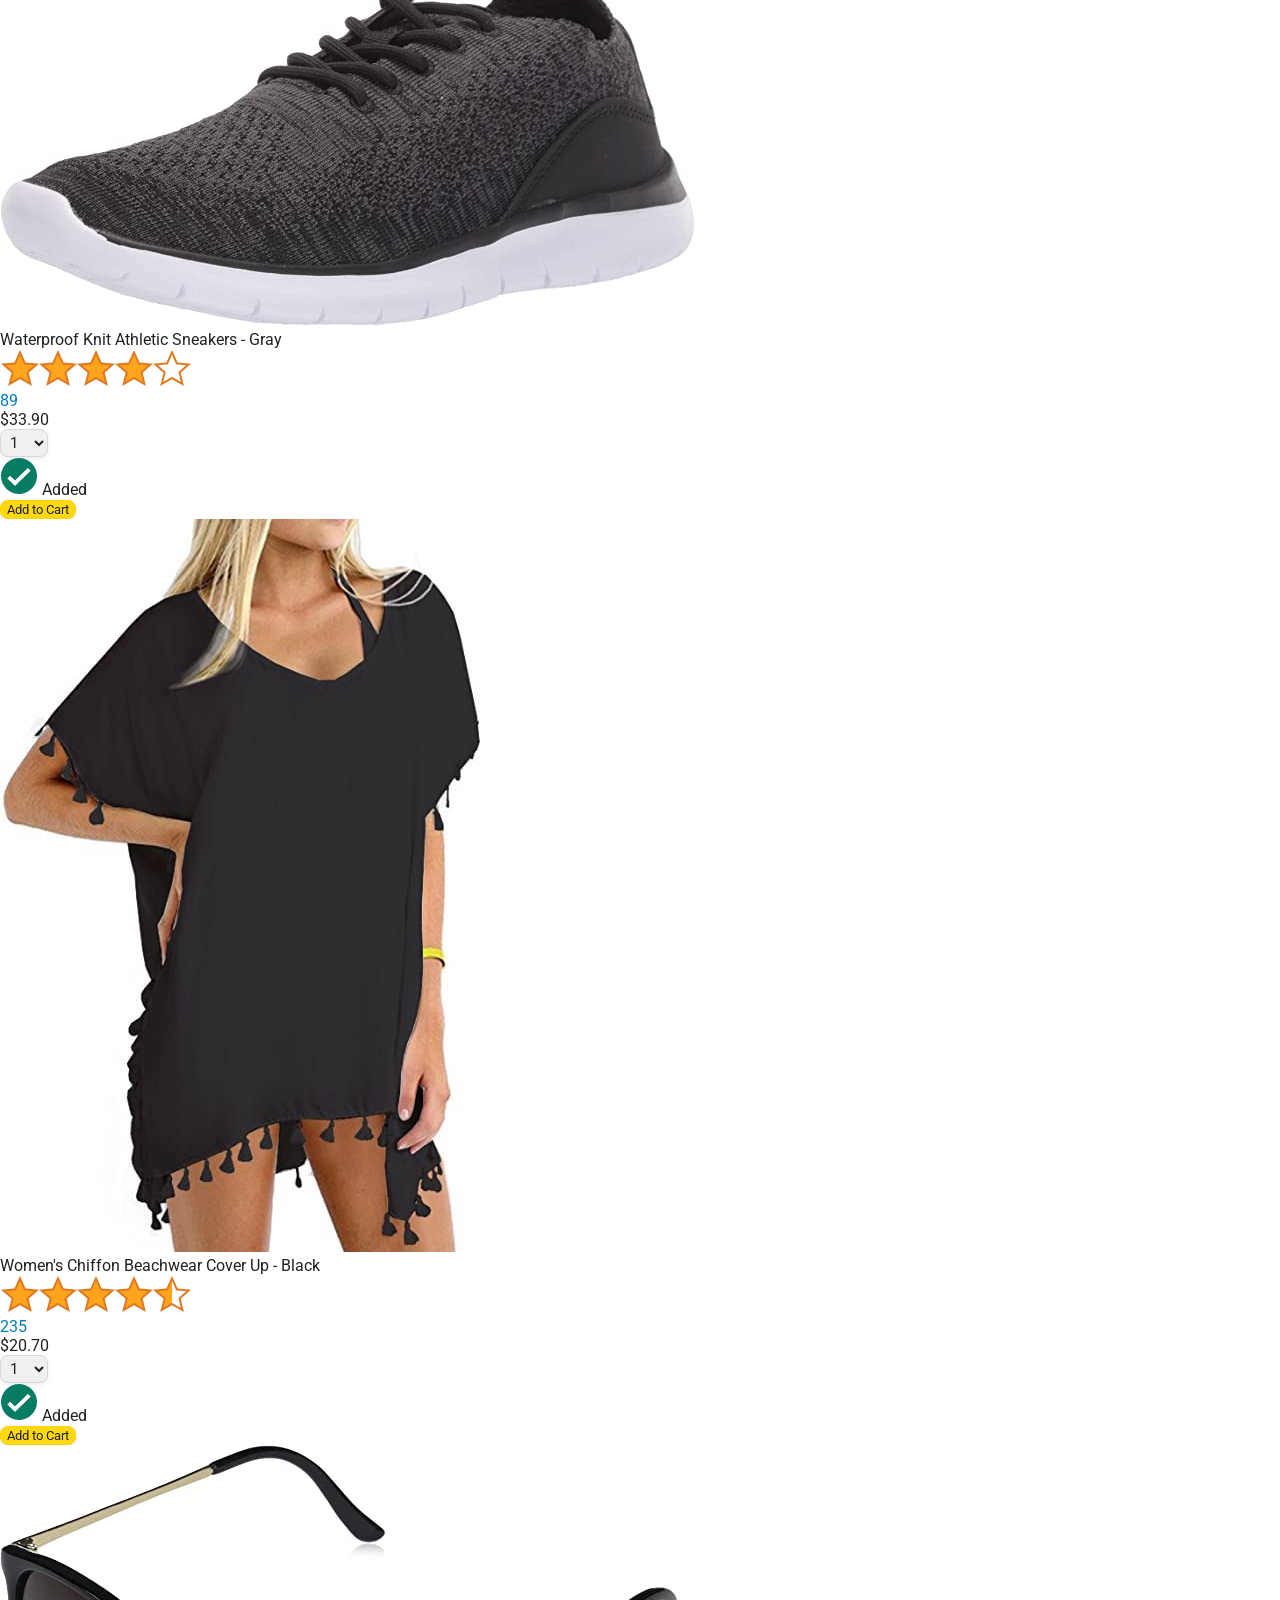
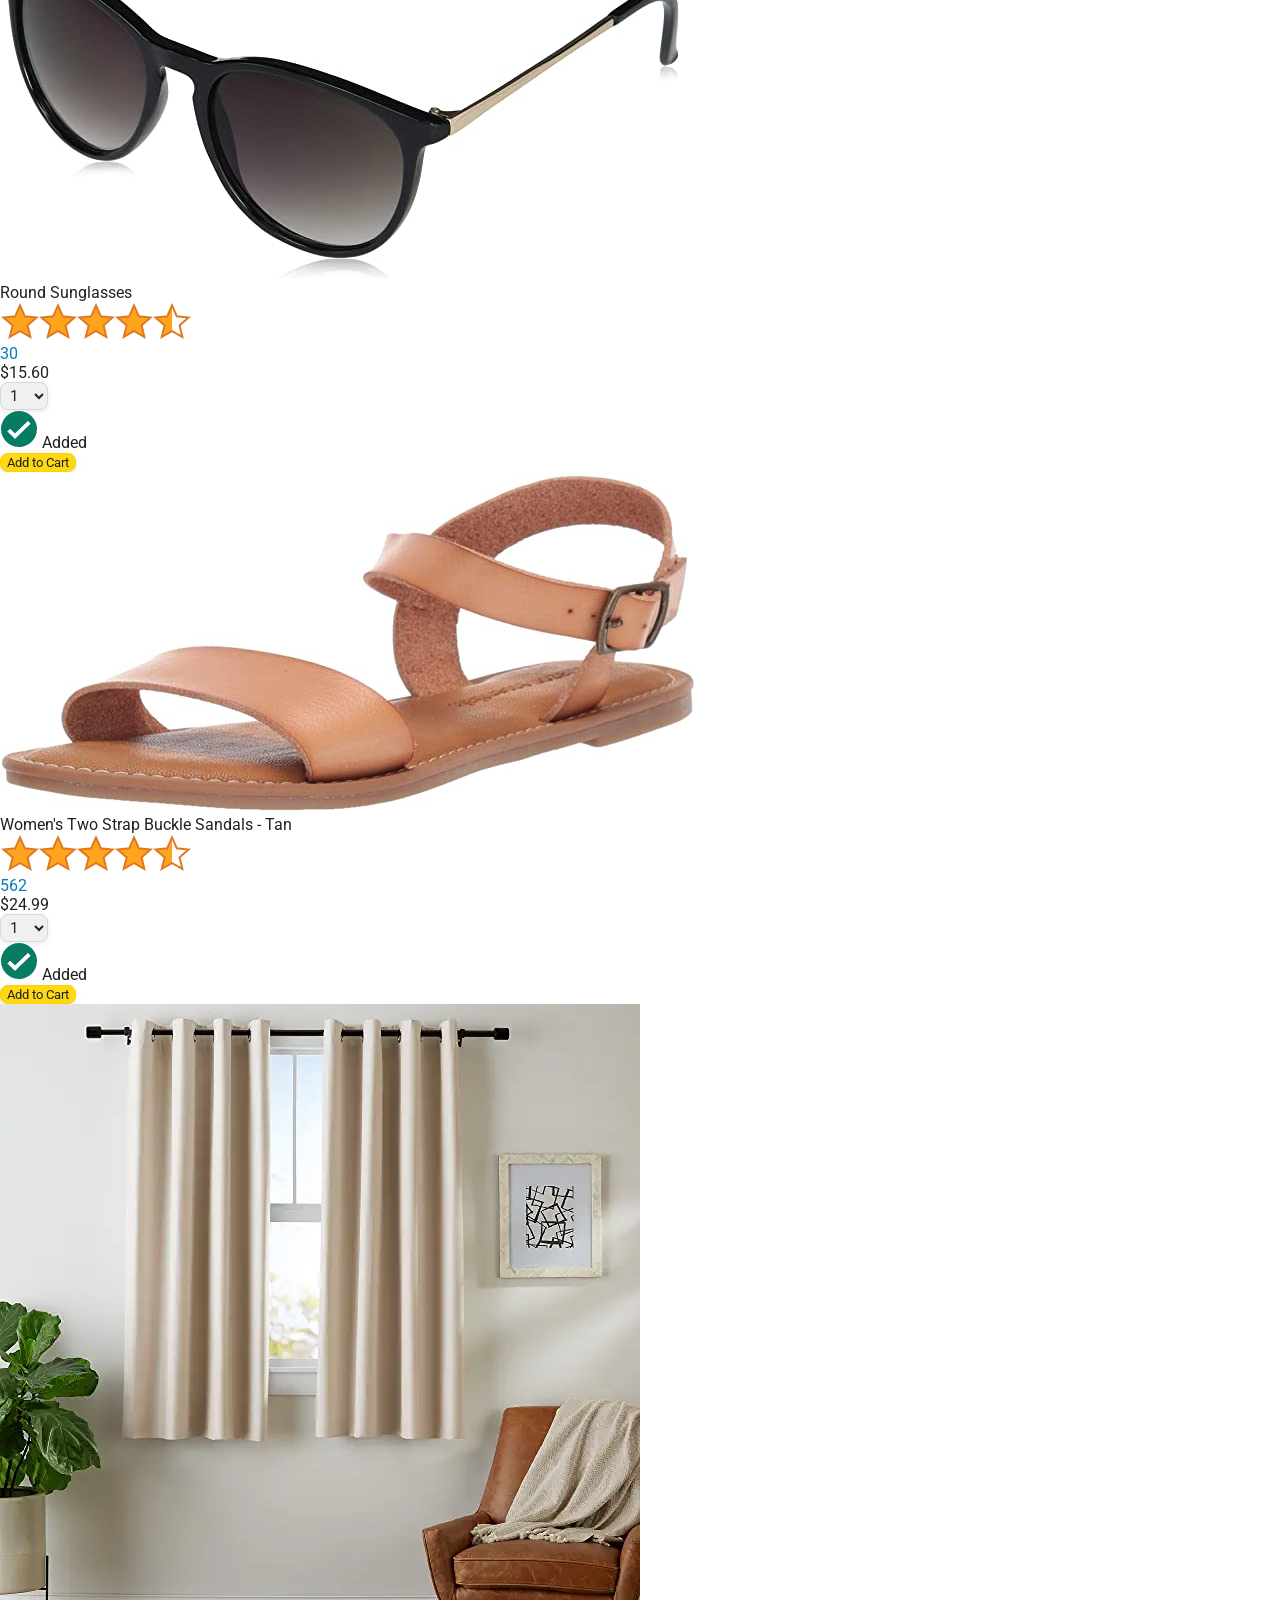
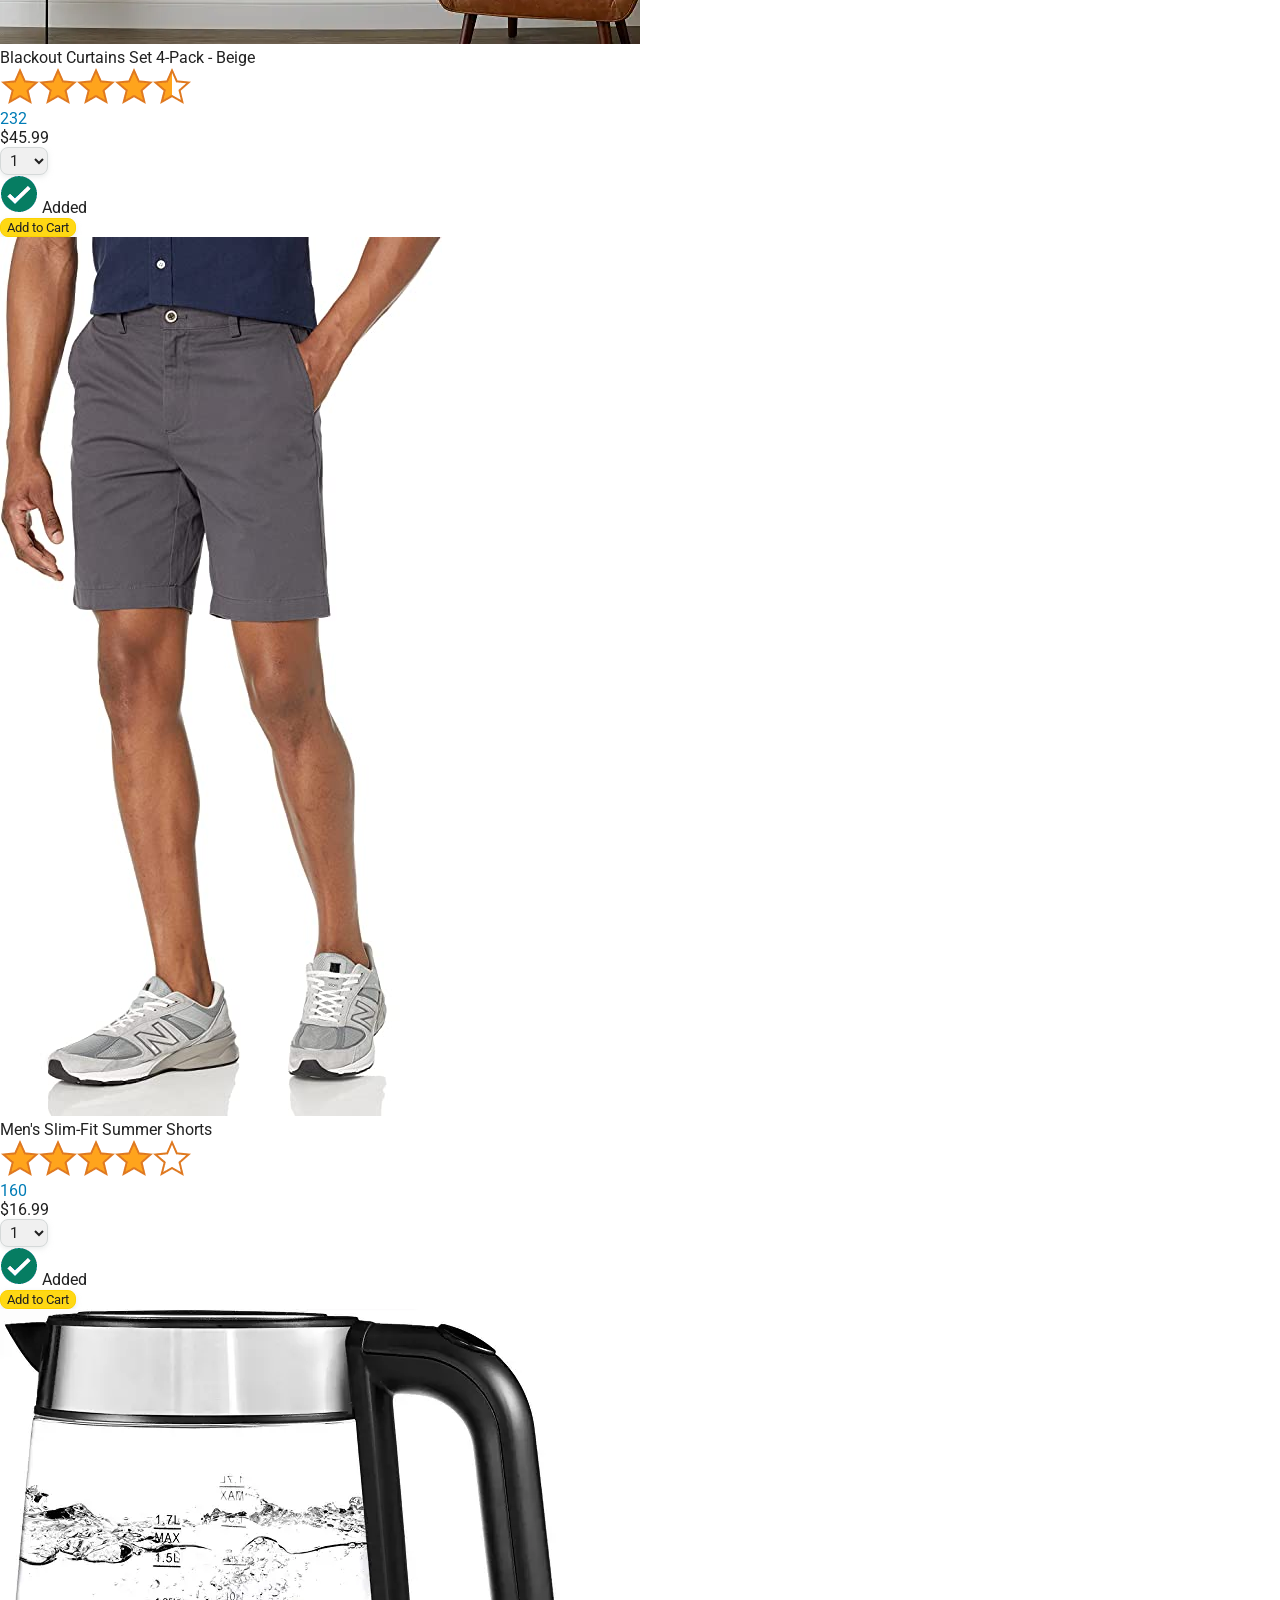
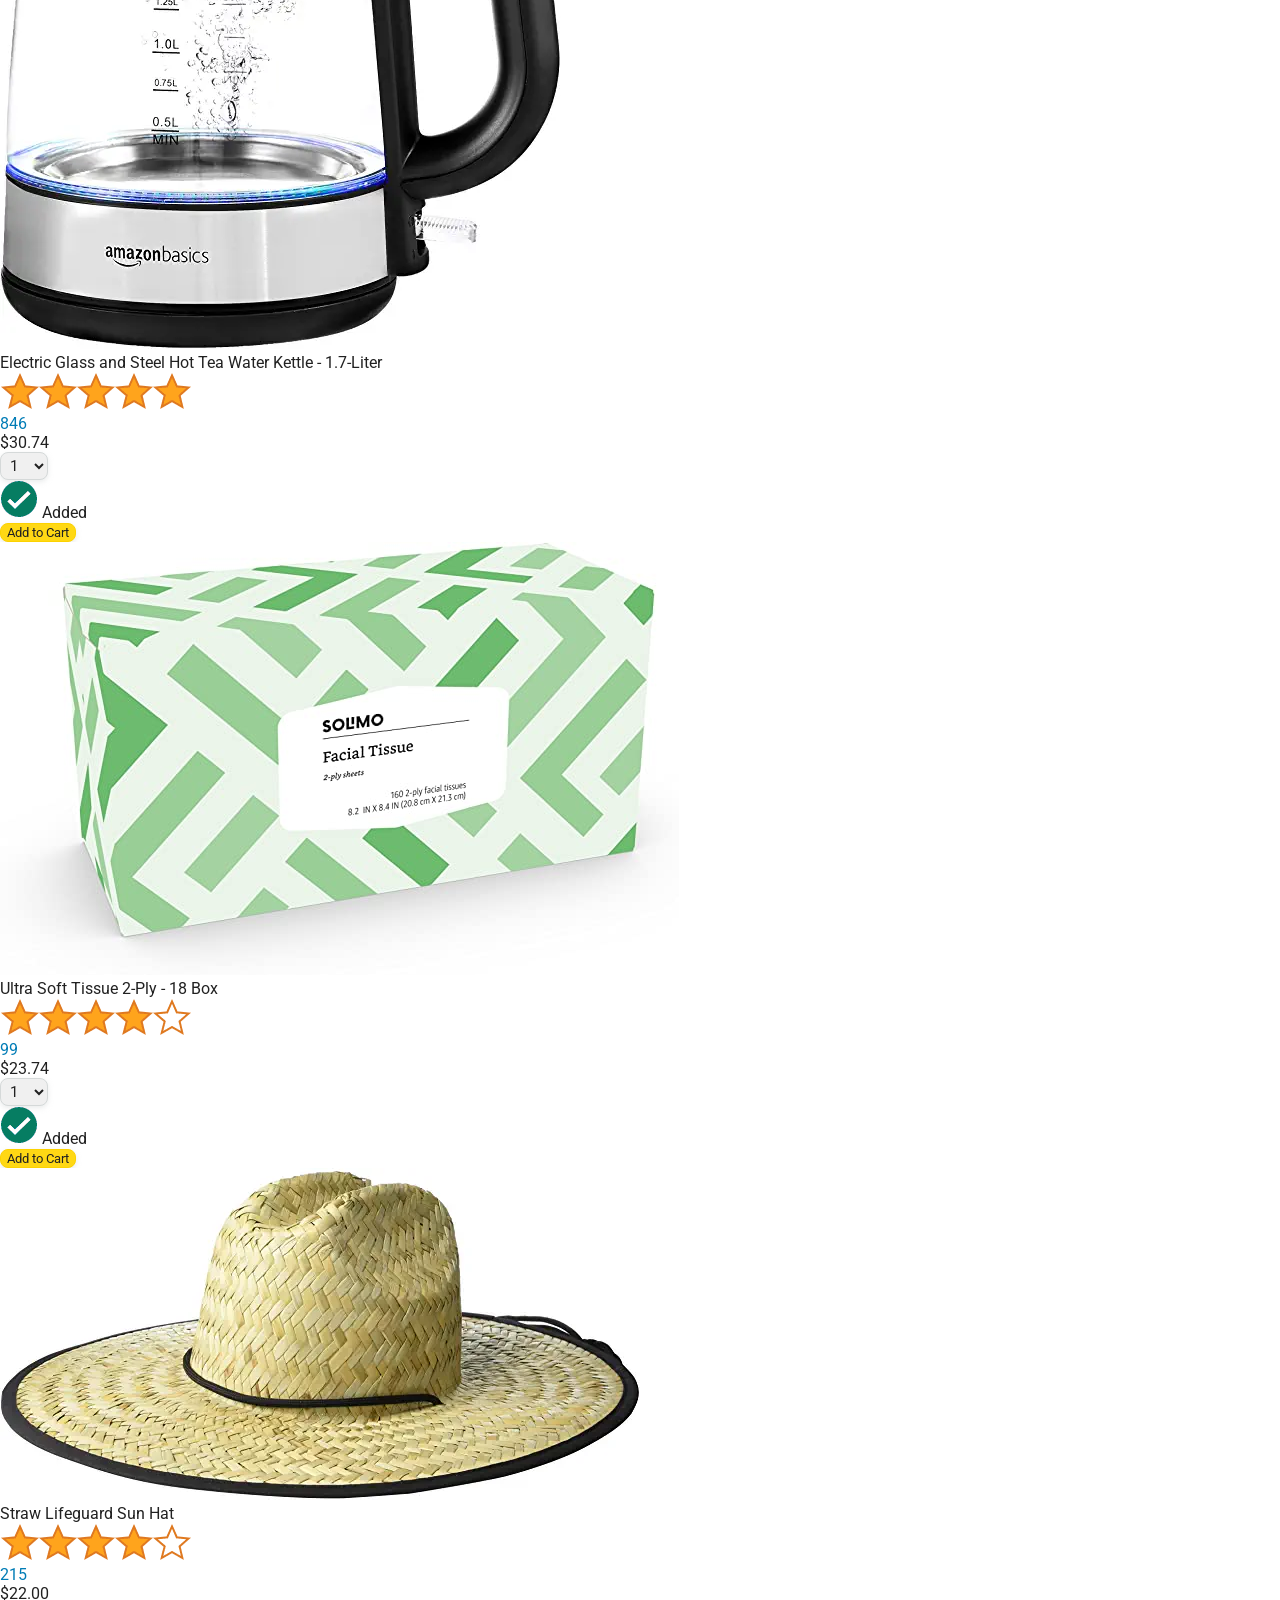
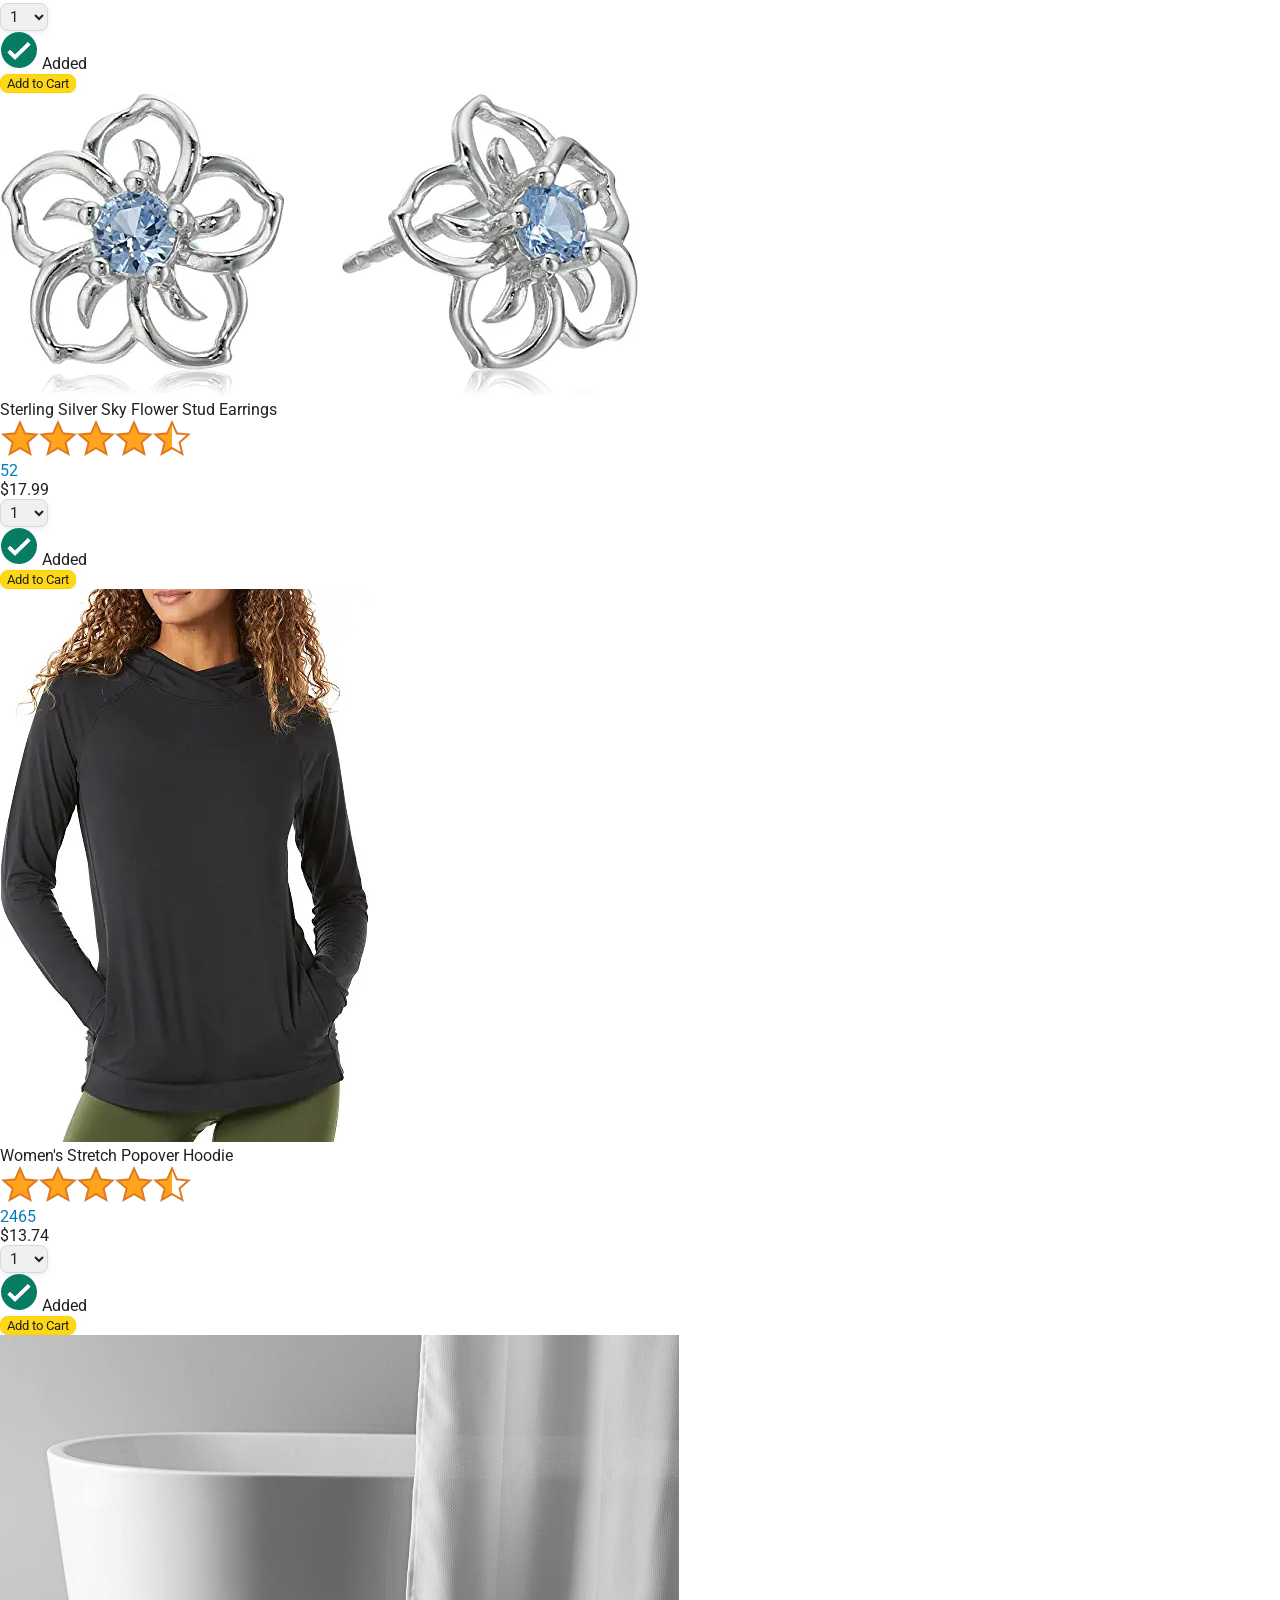
==== commit 632ff493: "make the cart quantity interactive" ====
--- a/amazon.html
+++ b/amazon.html
@@ -45,7 +45,7 @@
 
         <a class="cart-link header-link" href="checkout.html">
           <img class="cart-icon" src="images/icons/cart-icon.png">
-          <div class="cart-quantity">3</div>
+          <div class="cart-quantity js-cart-quantity">0</div>
           <div class="cart-text">Cart</div>
         </a>
       </div>
@@ -61,7 +61,7 @@
       </div>
     </div>
 
-
+     <script src="./data/cart.js"></script>
     <script src="./data/products.js"></script>
     <script src="./javascript/amazon.js"></script>
   </body>
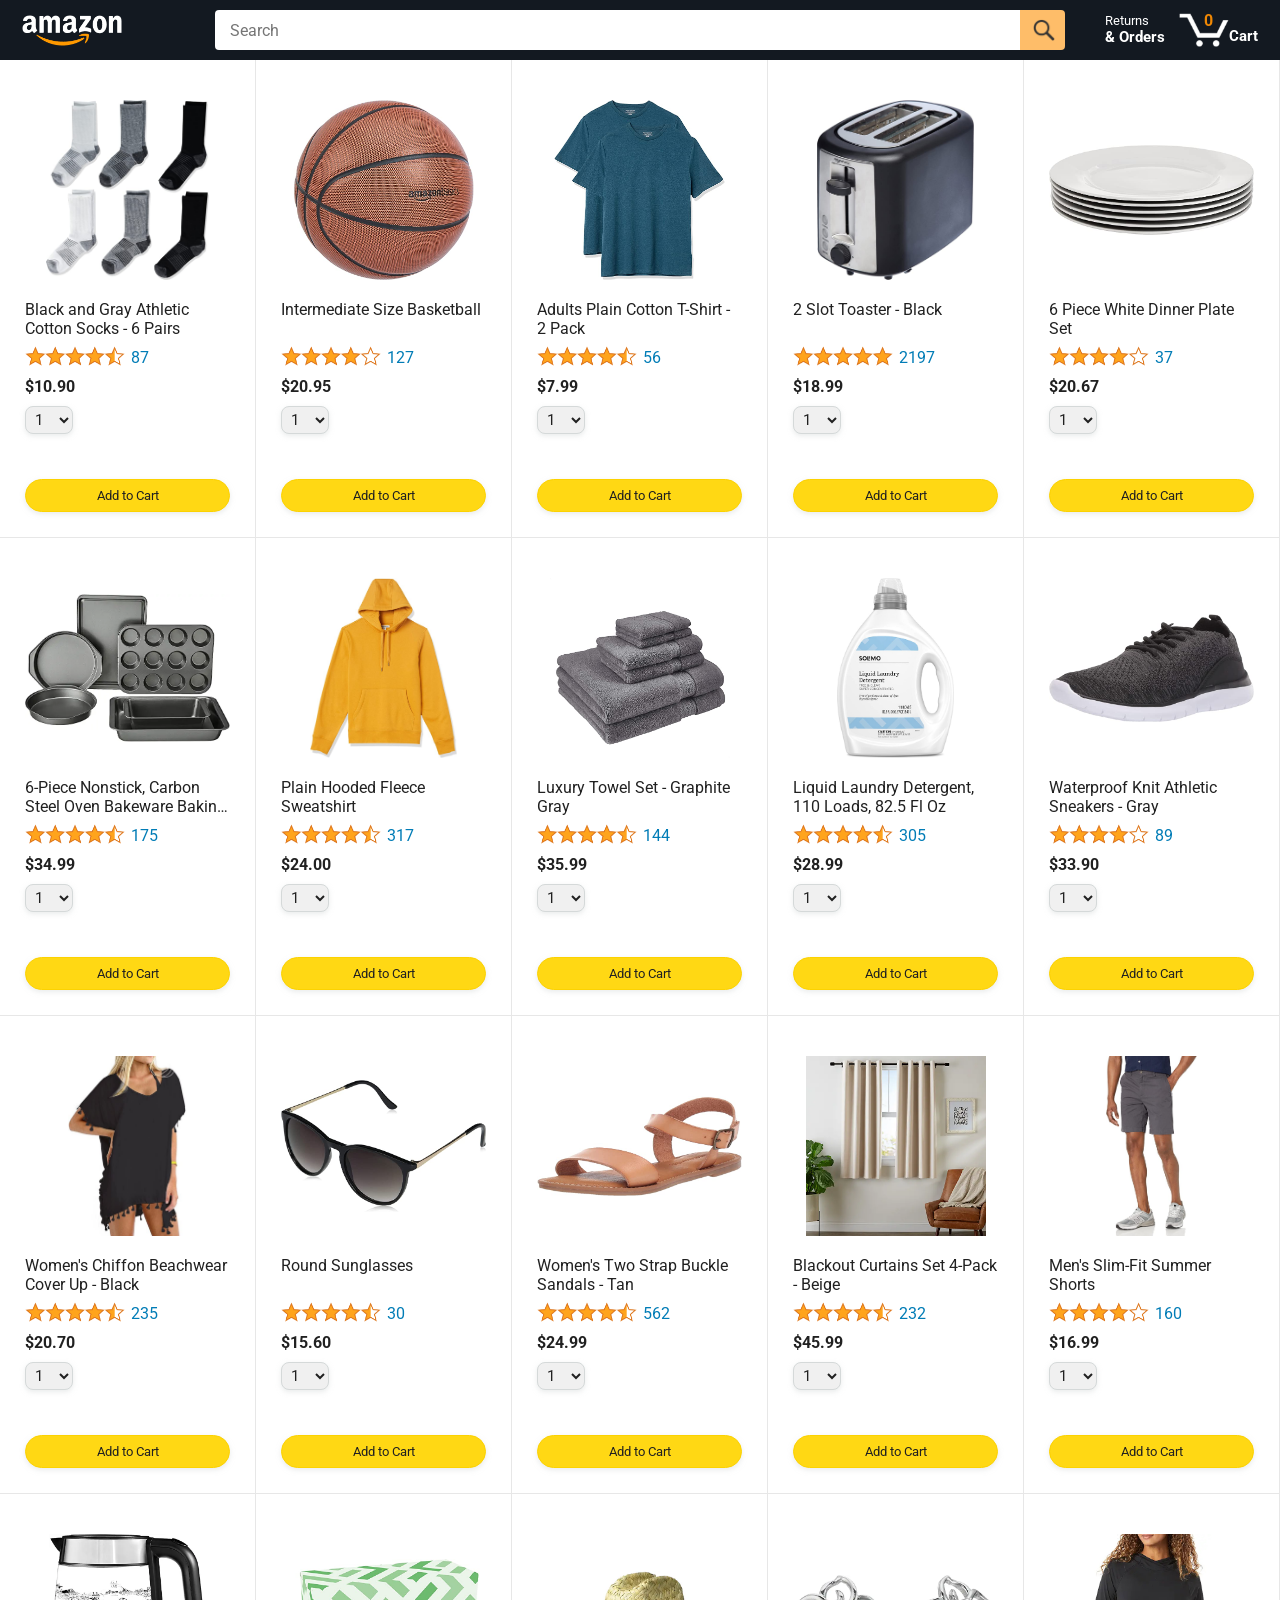
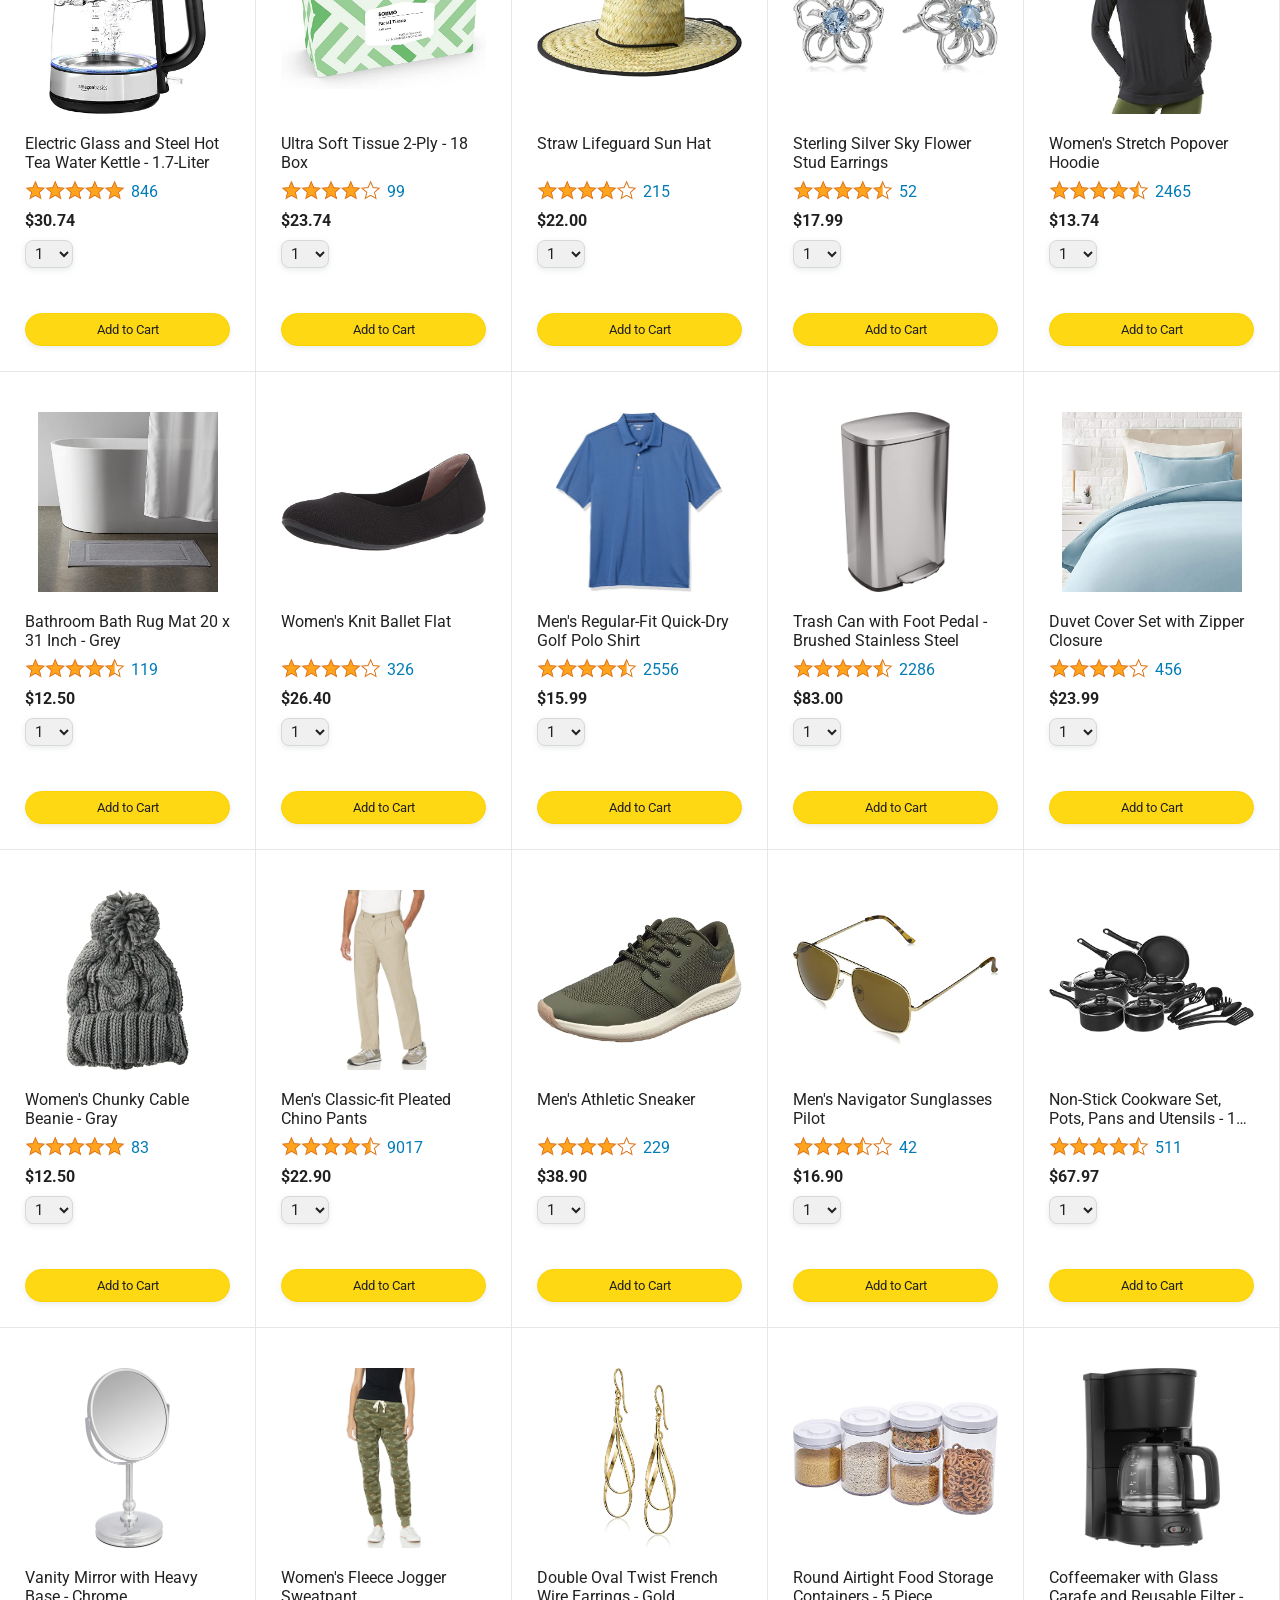
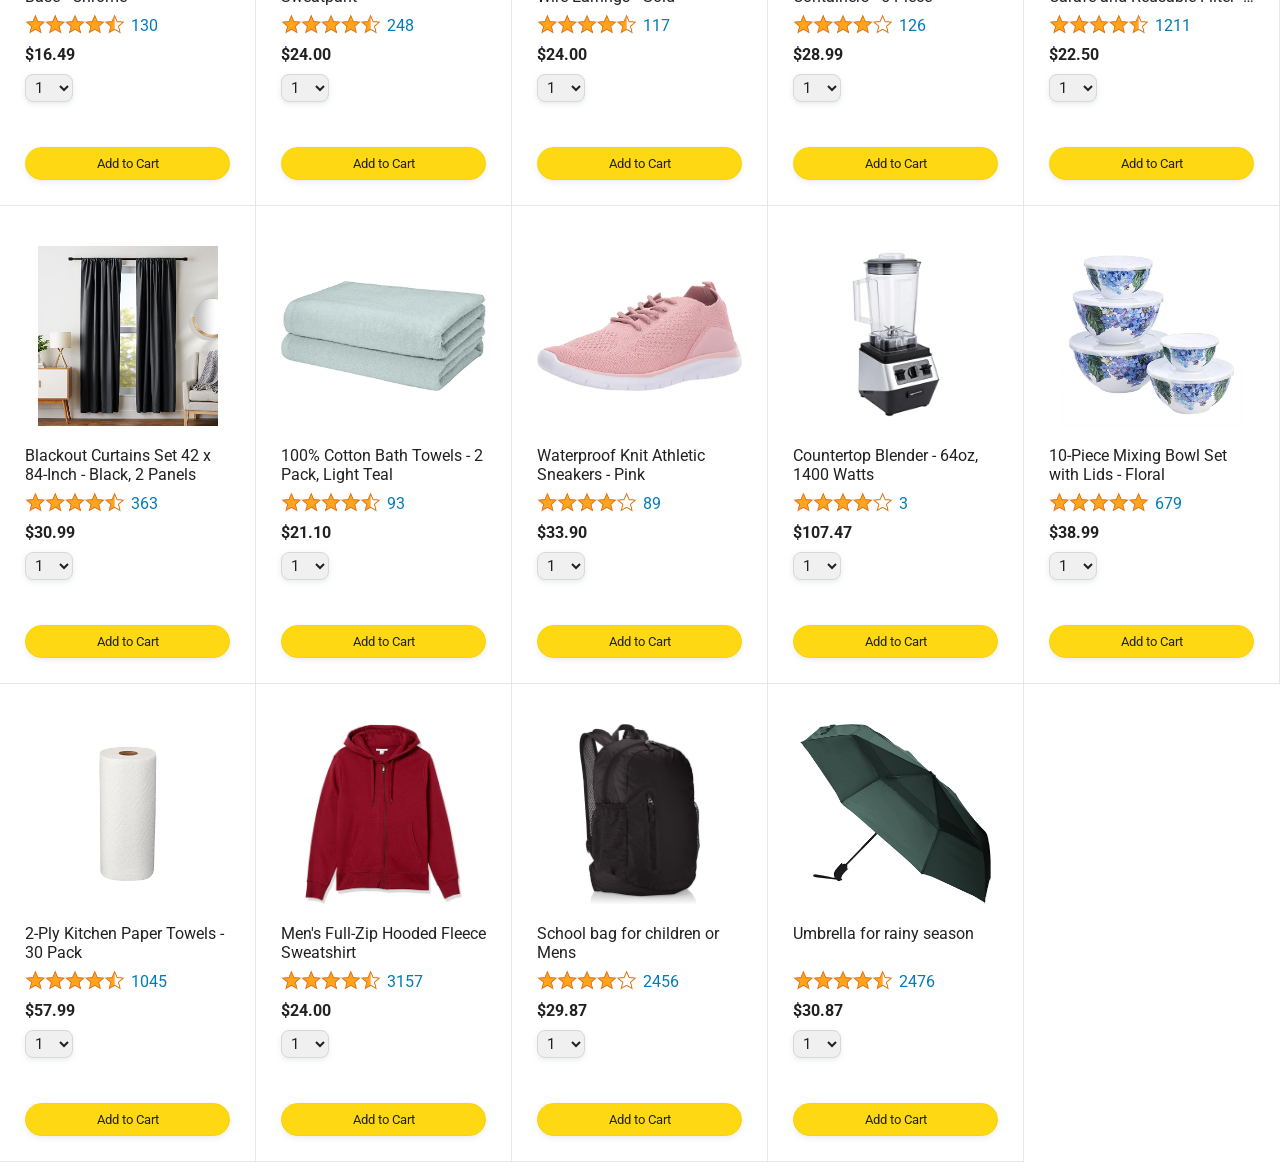
==== commit 0e269aa7: "delete the cart.js and using by import and export." ====
--- a/amazon.html
+++ b/amazon.html
@@ -61,8 +61,8 @@
       </div>
     </div>
 
-     <script src="./data/cart.js"></script>
+     
     <script src="./data/products.js"></script>
-    <script src="./javascript/amazon.js"></script>
+    <script type="module" src="./javascript/amazon.js"></script>
   </body>
 </html>
--- a/styles/pages/amazon.css
+++ b/styles/pages/amazon.css
@@ -0,0 +1,161 @@
+.main {
+  margin-top: 60px;
+}
+
+.products-grid {
+  display: grid;
+
+  /* - In CSS Grid, 1fr means a column will take up the
+       remaining space in the grid.
+     - If we write 1fr 1fr ... 1fr; 8 times, this will
+       divide the grid into 8 columns, each taking up an
+       equal amount of the space.
+     - repeat(8, 1fr); is a shortcut for repeating "1fr"
+       8 times (instead of typing out "1fr" 8 times).
+       repeat(...) is a special property that works with
+       display: grid; */
+  grid-template-columns: repeat(8, 1fr);
+}
+
+/* @media is used to create responsive design (making the
+   website look good on any screen size). This @media
+   means when the screen width is 2000px or less, we
+   will divide the grid into 7 columns instead of 8. */
+@media (max-width: 2000px) {
+  .products-grid {
+    grid-template-columns: repeat(7, 1fr);
+  }
+}
+
+/* This @media means when the screen width is 1600px or
+   less, we will divide the grid into 6 columns. */
+@media (max-width: 1600px) {
+  .products-grid {
+    grid-template-columns: repeat(6, 1fr);
+  }
+}
+
+@media (max-width: 1300px) {
+  .products-grid {
+    grid-template-columns: repeat(5, 1fr);
+  }
+}
+
+@media (max-width: 1000px) {
+  .products-grid {
+    grid-template-columns: repeat(4, 1fr);
+  }
+}
+
+@media (max-width: 800px) {
+  .products-grid {
+    grid-template-columns: repeat(3, 1fr);
+  }
+}
+
+@media (max-width: 575px) {
+  .products-grid {
+    grid-template-columns: repeat(2, 1fr);
+  }
+}
+
+@media (max-width: 450px) {
+  .products-grid {
+    grid-template-columns: 1fr;
+  }
+}
+
+.product-container {
+  padding-top: 40px;
+  padding-bottom: 25px;
+  padding-left: 25px;
+  padding-right: 25px;
+
+  border-right: 1px solid rgb(231, 231, 231);
+  border-bottom: 1px solid rgb(231, 231, 231);
+
+  display: flex;
+  flex-direction: column;
+}
+
+.product-image-container {
+  display: flex;
+  justify-content: center;
+  align-items: center;
+
+  height: 180px;
+  margin-bottom: 20px;
+}
+
+.product-image {
+  /* Images will overflow their container by default. To
+    prevent this, we set max-width and max-height to 100%
+    so they stay inside their container. */
+  max-width: 100%;
+  max-height: 100%;
+}
+
+.product-name {
+  height: 40px;
+  margin-bottom: 5px;
+}
+
+.product-rating-container {
+  display: flex;
+  align-items: center;
+  margin-bottom: 10px;
+}
+
+.product-rating-stars {
+  width: 100px;
+  margin-right: 6px;
+}
+
+.product-rating-count {
+  color: rgb(1, 124, 182);
+  cursor: pointer;
+  margin-top: 3px;
+}
+
+.product-price {
+  font-weight: 700;
+  margin-bottom: 10px;
+}
+
+.product-quantity-container {
+  margin-bottom: 17px;
+}
+
+.product-spacer {
+  flex: 1;
+}
+
+.added-to-cart {
+  color: rgb(6, 125, 98);
+  font-size: 16px;
+
+  display: flex;
+  align-items: center;
+  margin-bottom: 8px;
+
+  /* At first, the "Added to cart" message will
+     be invisible. Use JavaScript to change the
+     opacity and make it visible. */
+  opacity: 0;
+  transition: opacity 0.3s ease;
+}
+
+.added-to-cart.active{
+  opacity: 1;
+}
+
+.added-to-cart img {
+  height: 20px;
+  margin-right: 5px;
+}
+
+.add-to-cart-button {
+  width: 100%;
+  padding: 8px;
+  border-radius: 50px;
+}
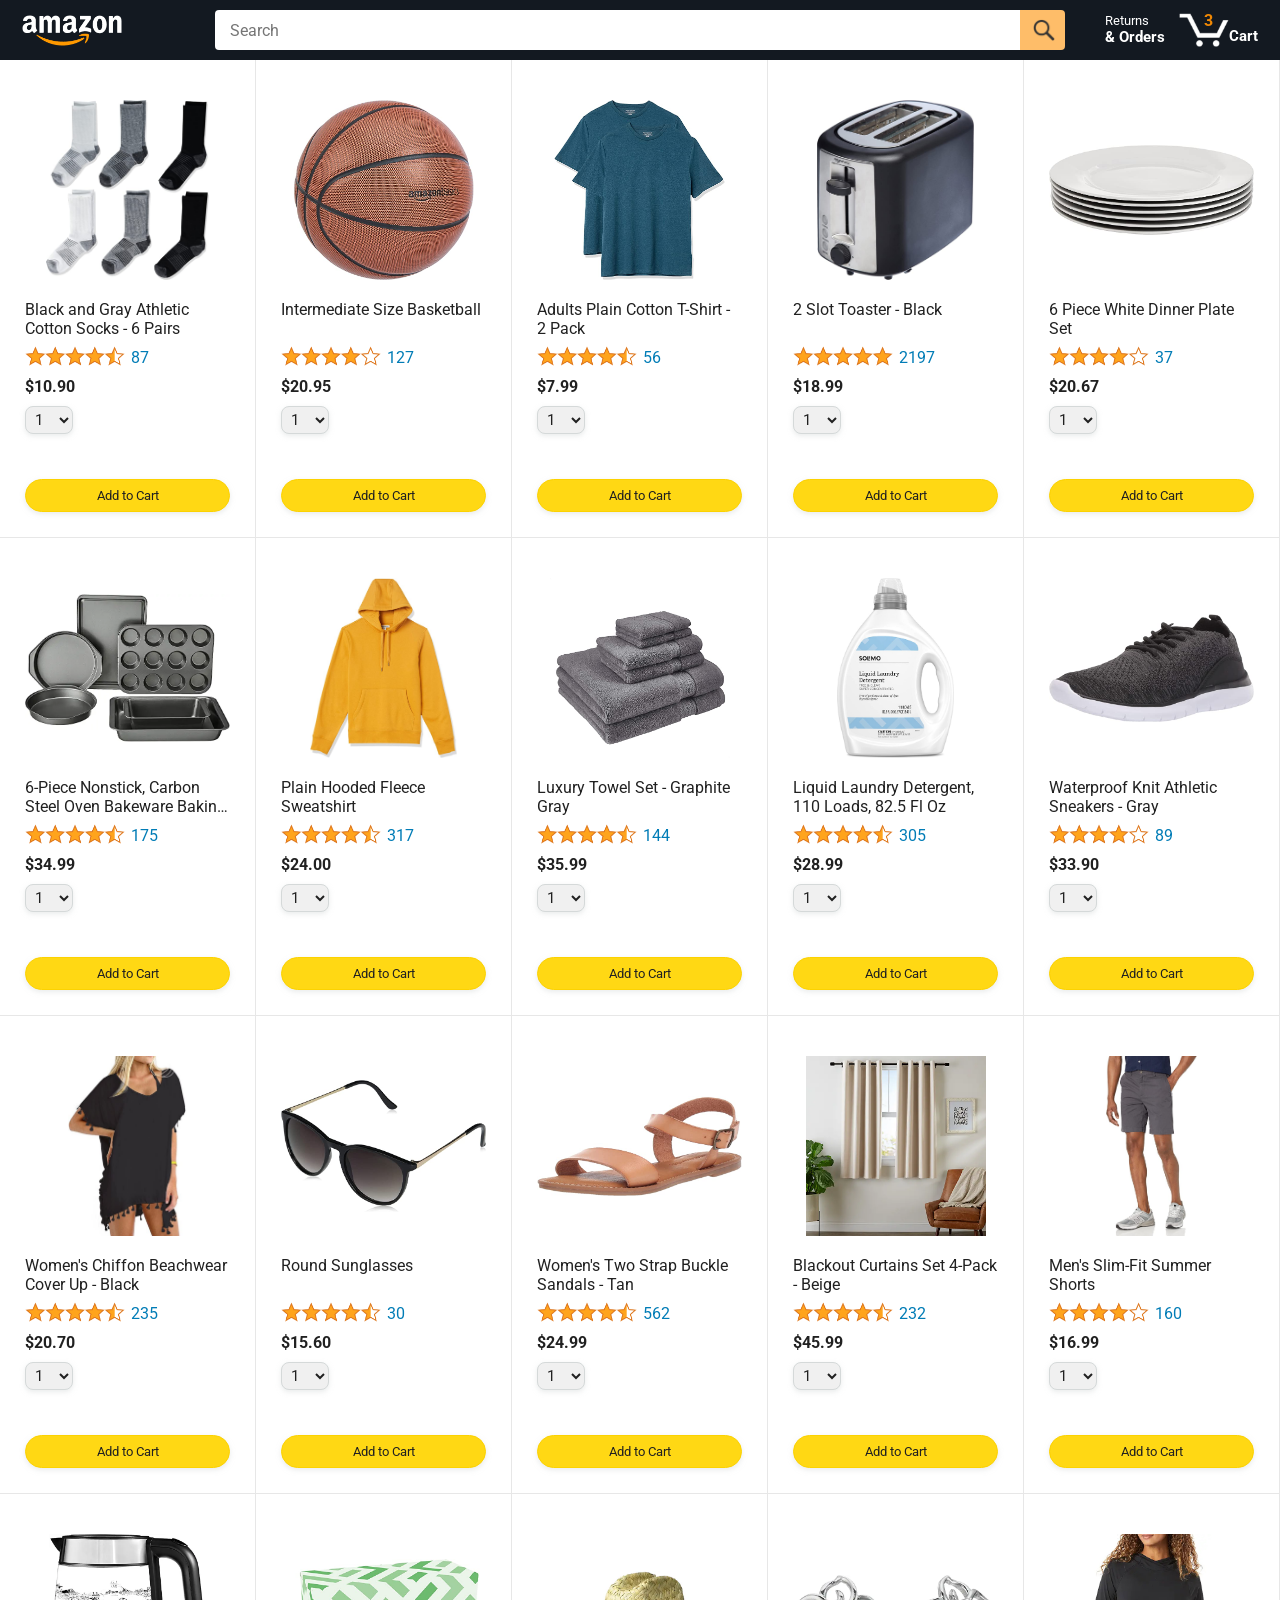
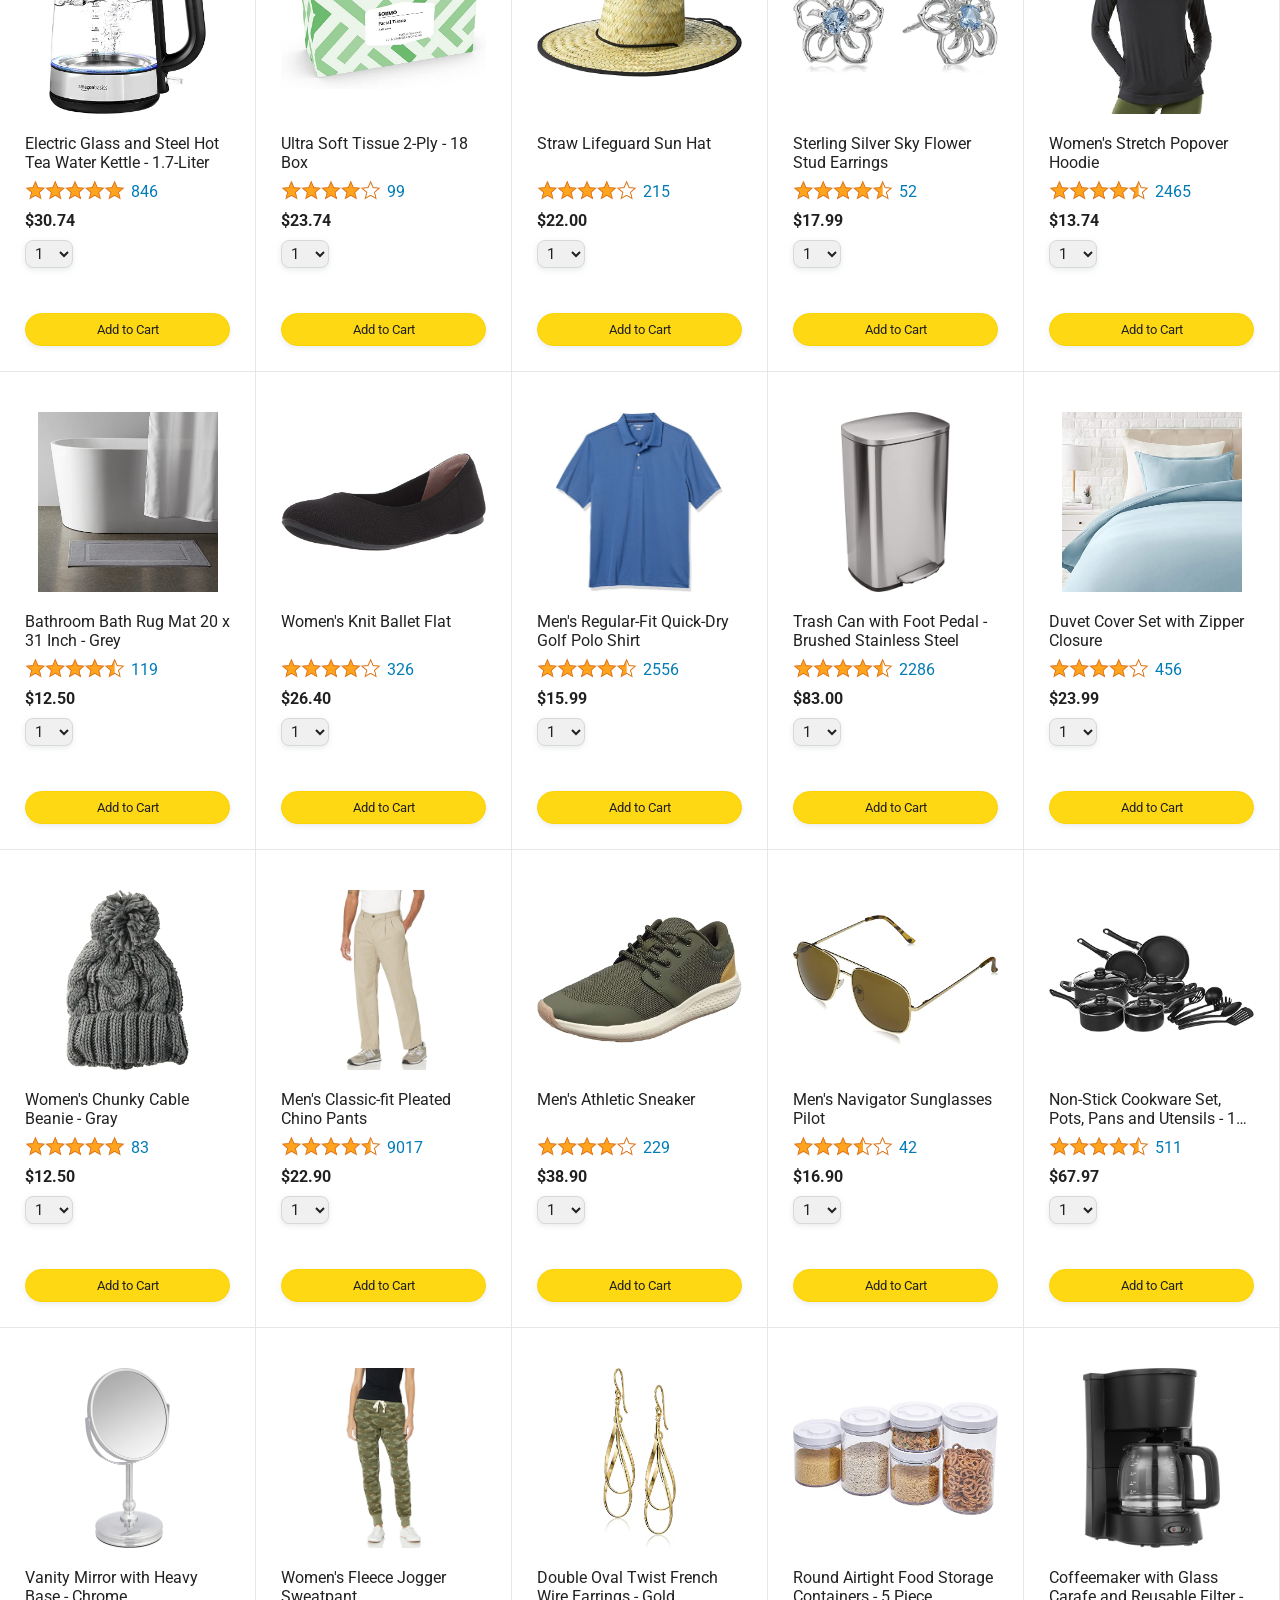
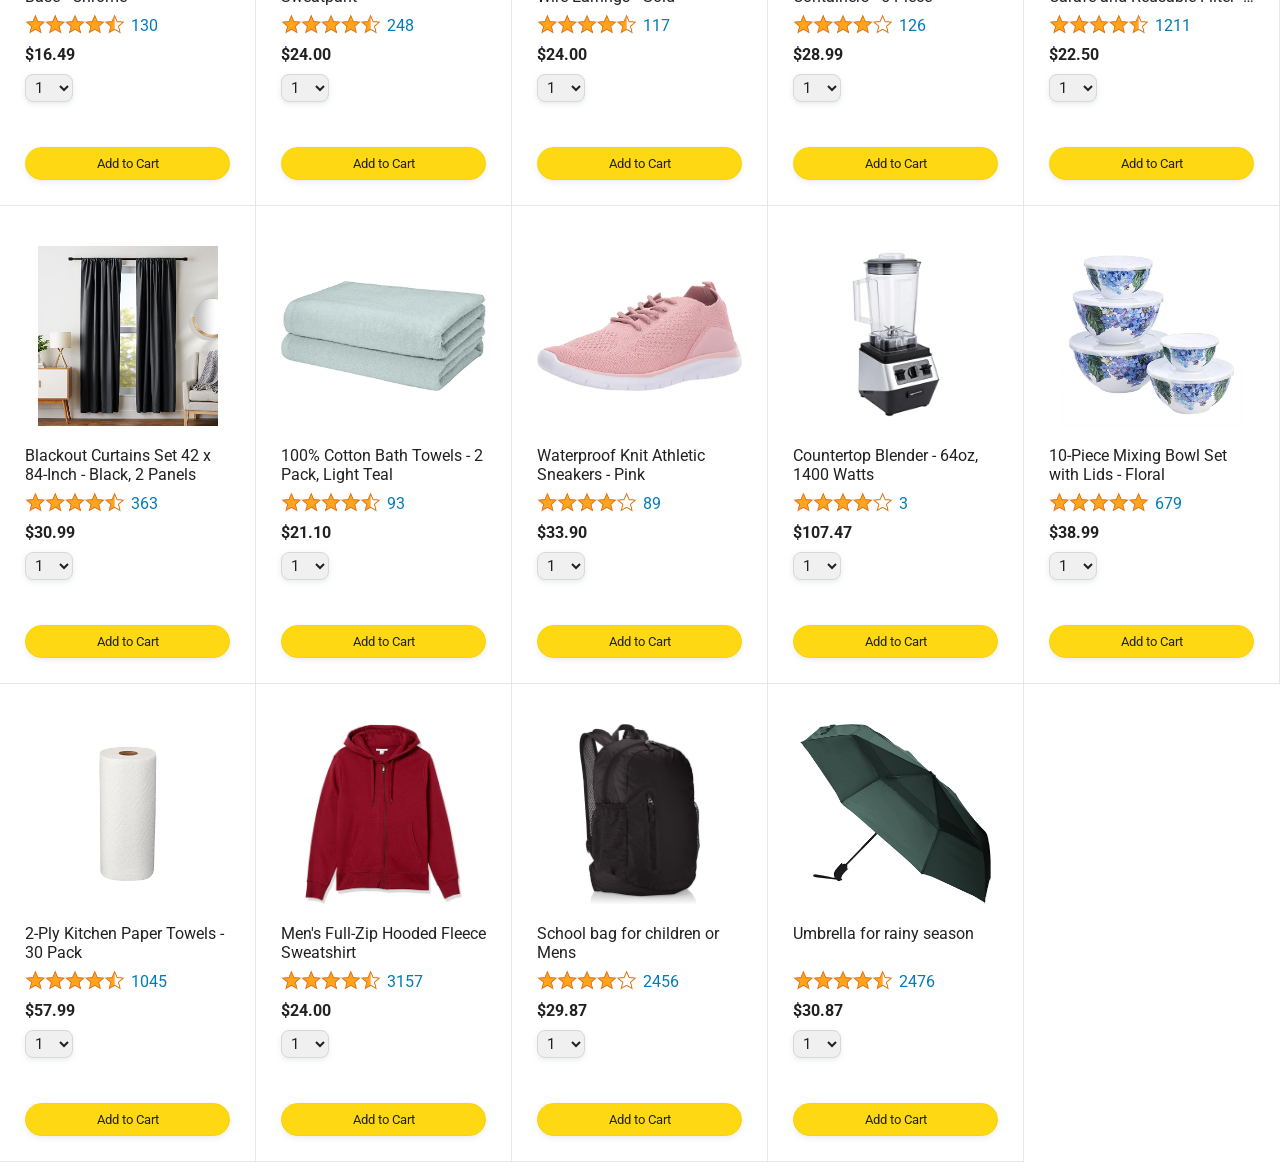
==== commit 9e51beb0: "make the update and save button interactive" ====
--- a/amazon.html
+++ b/amazon.html
@@ -45,7 +45,7 @@
 
         <a class="cart-link header-link" href="checkout.html">
           <img class="cart-icon" src="images/icons/cart-icon.png">
-          <div class="cart-quantity js-cart-quantity">0</div>
+          <div class="cart-quantity js-cart-quantity"></div>
           <div class="cart-text">Cart</div>
         </a>
       </div>
@@ -56,13 +56,13 @@
         
 
         
-
+    // The HTML for the products will be inserted here by JavaScript. Look at javascript/amazon.js to see how that works.
        
       </div>
     </div>
 
      
-    <script src="./data/products.js"></script>
+    
     <script type="module" src="./javascript/amazon.js"></script>
   </body>
 </html>
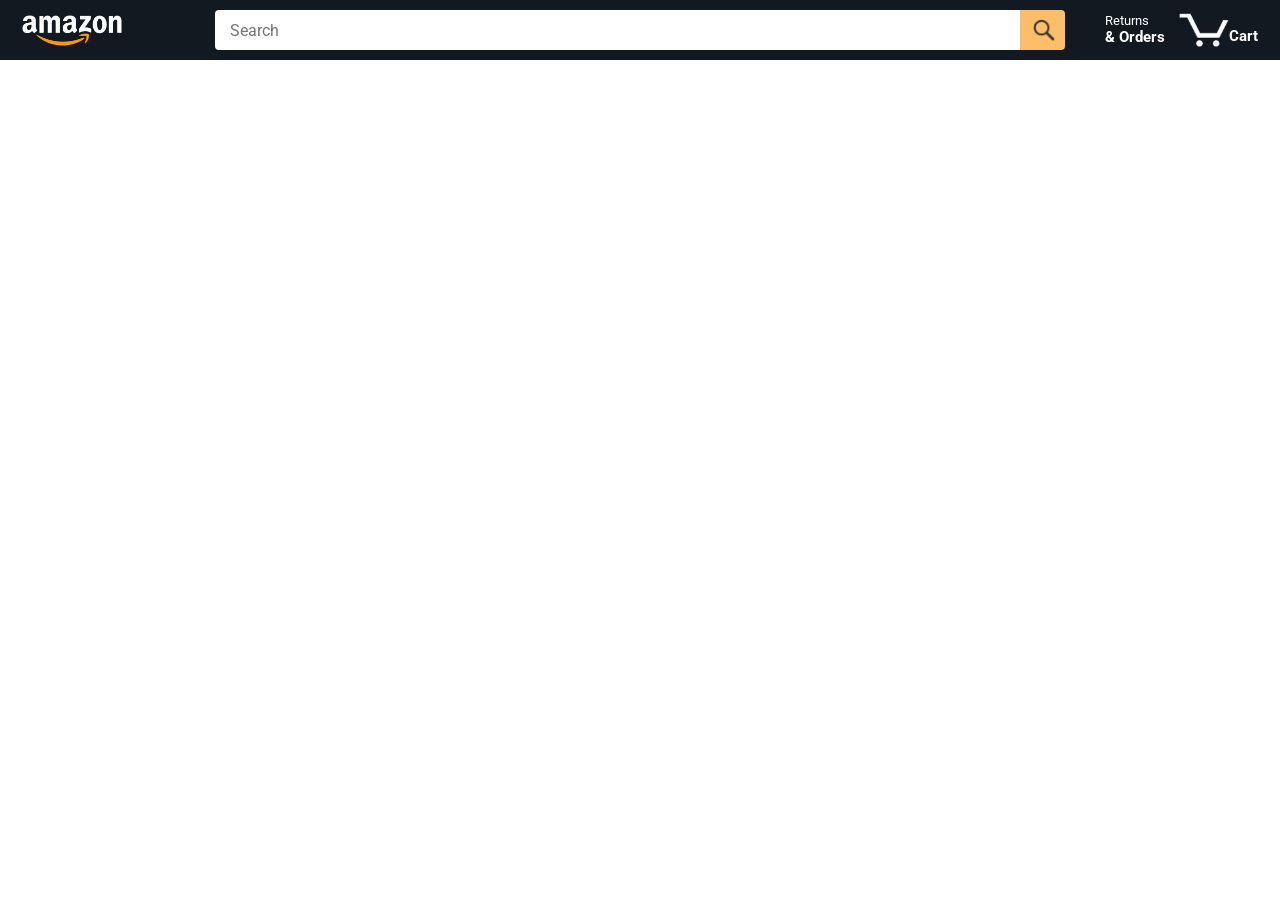
==== commit 4a933ac0: "learn error handelling" ====
--- a/amazon.html
+++ b/amazon.html
@@ -56,7 +56,7 @@
         
 
         
-    // The HTML for the products will be inserted here by JavaScript. Look at javascript/amazon.js to see how that works.
+    <!-- The HTML for the products will be inserted here by JavaScript. Look at javascript/amazon.js to see how that works.-->
        
       </div>
     </div>
